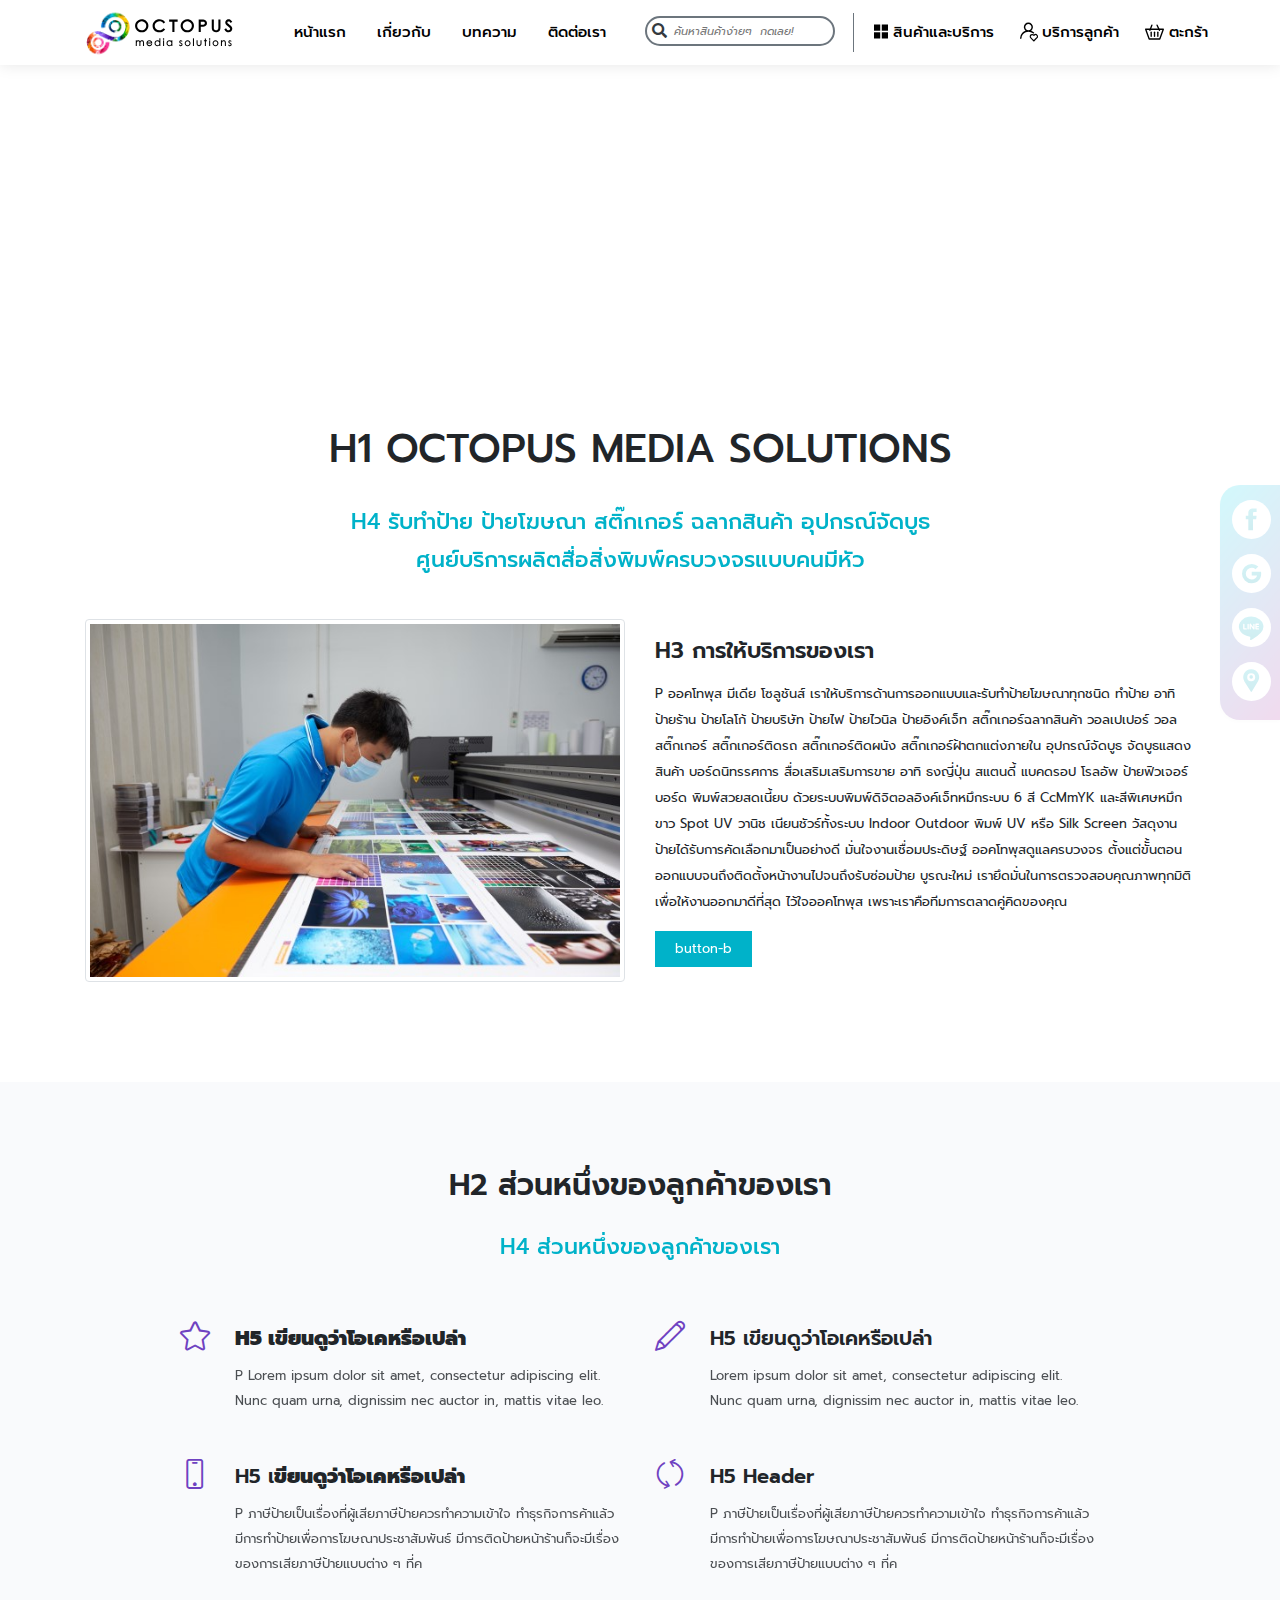
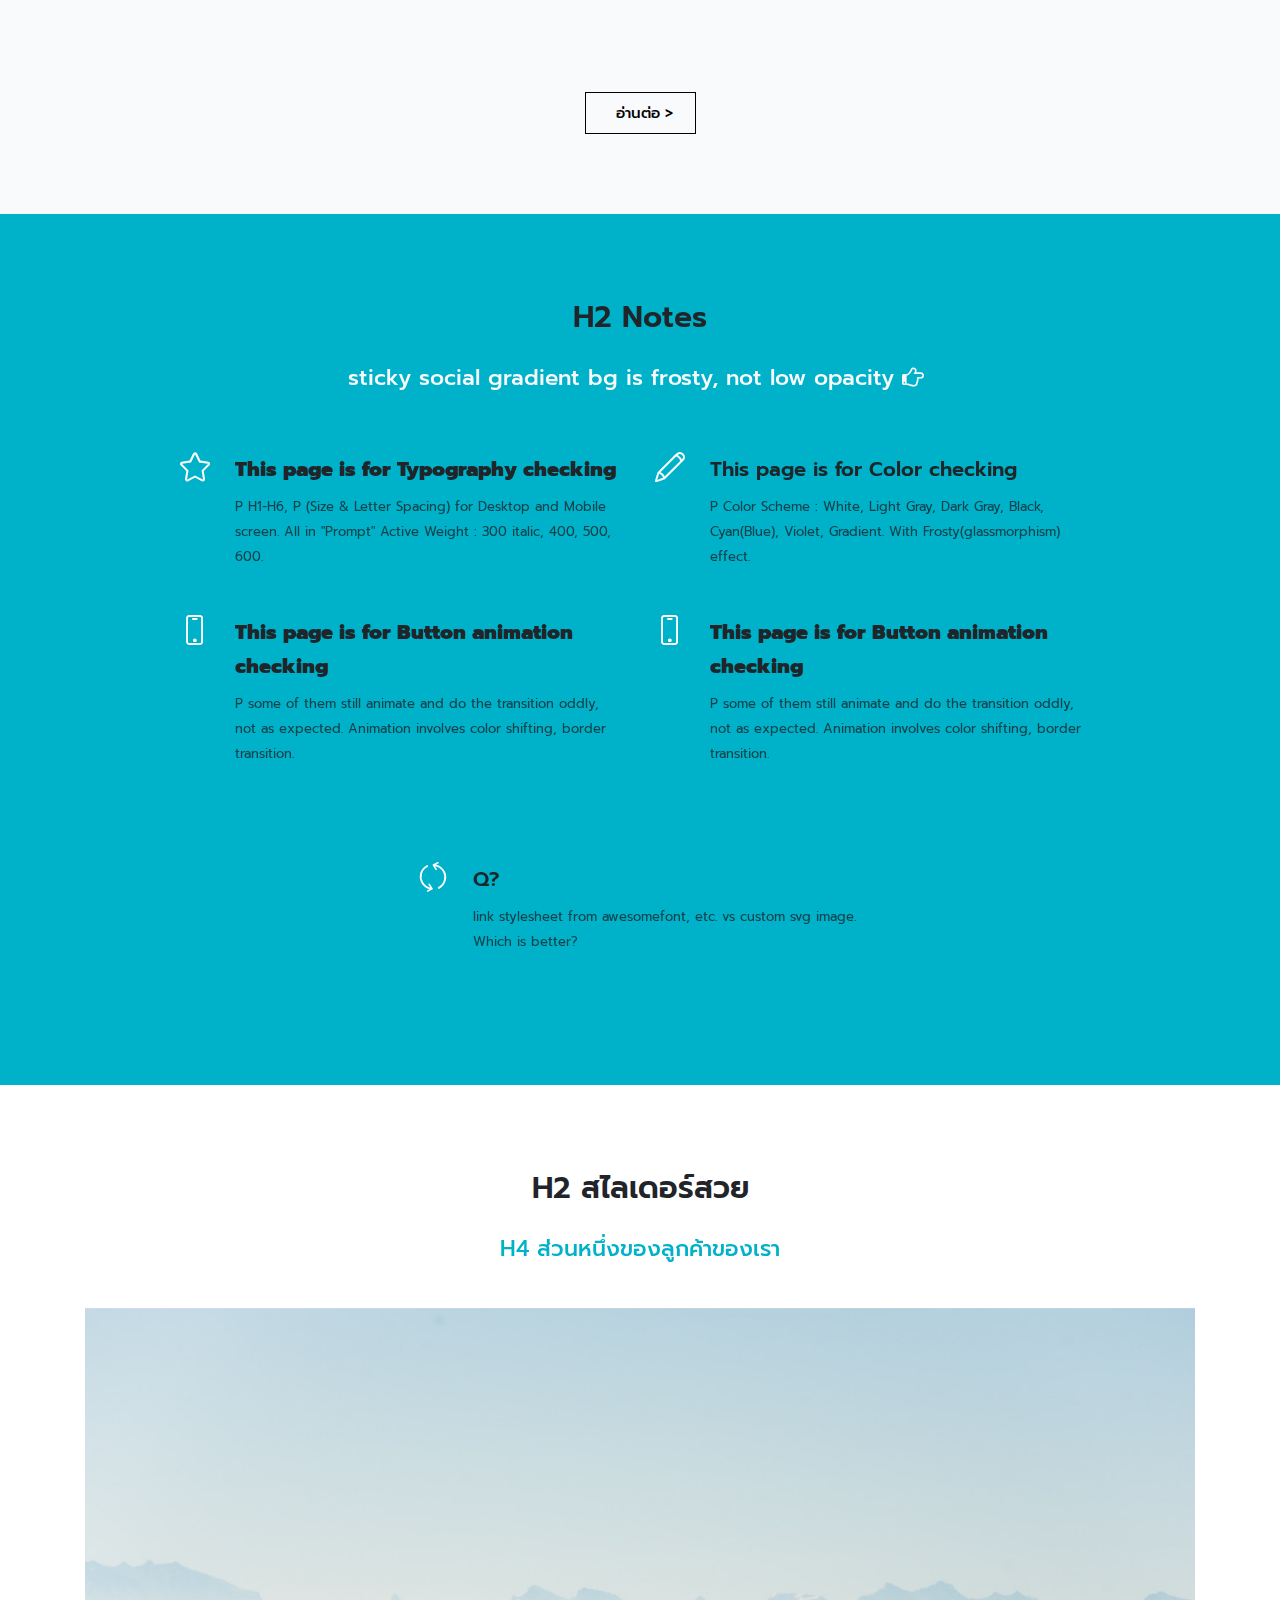
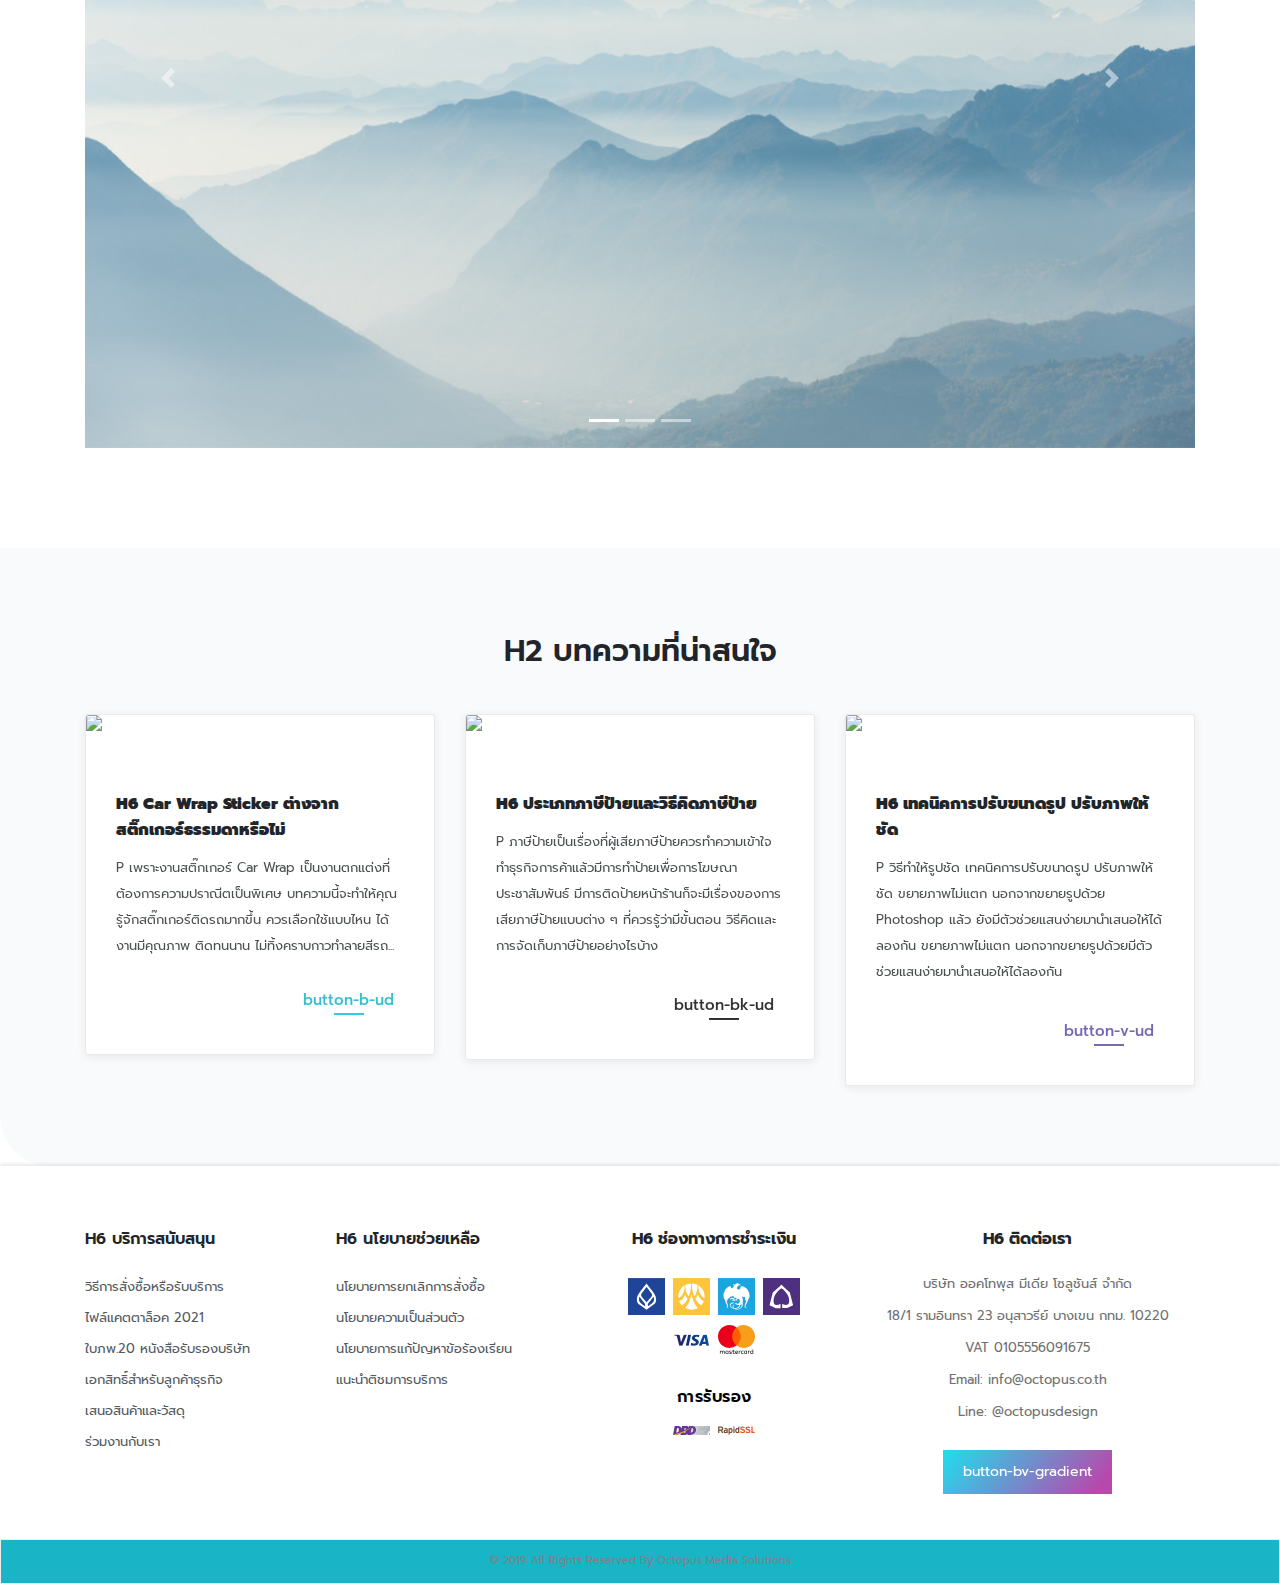
==== index.html @ 7f791f84 "Initial commit" ====
<!DOCTYPE html>
<html style="font-family: Prompt, sans-serif;">

<head>
    <meta charset="utf-8">
    <meta name="viewport" content="width=device-width, initial-scale=1.0, shrink-to-fit=no">
    <title>Home - Brand</title>
    <meta name="" content="">
    <link rel="stylesheet" href="assets/bootstrap/css/bootstrap.min.css">
    <link rel="stylesheet" href="https://fonts.googleapis.com/css?family=Montserrat:400,400i,700,700i,600,600i">
    <link rel="stylesheet" href="https://fonts.googleapis.com/css?family=Prompt:300,400,500,600">
    <link rel="stylesheet" href="assets/fonts/fontawesome-all.min.css">
    <link rel="stylesheet" href="assets/fonts/font-awesome.min.css">
    <link rel="stylesheet" href="assets/fonts/simple-line-icons.min.css">
    <link rel="stylesheet" href="assets/fonts/fontawesome5-overrides.min.css">
    <link rel="stylesheet" href="assets/css/styles.min.css">
<link rel="preload" as="image" href="https://cdn.shopify.com/s/files/1/0098/2653/3433/files/Banner.jpg" >
</head>

<body style="font-family: Prompt, sans-serif;">
    <div class="shadow-sm sticky"><img class="sticky_icon_bottom" src="assets/img/Sticky_icon_FB.svg"><img class="sticky_icon_bottom" src="assets/img/Sticky_icon_G.svg"><img class="sticky_icon_bottom" src="assets/img/Sticky_icon_Line.svg"><img class="sticky_icon_bottom" src="assets/img/Sticky_icon_Maps.svg"></div>
    <nav class="navbar navbar-light navbar-expand-lg fixed-top bg-white clean-navbar">
        <div class="container"><a class="navbar-brand logo" href="#"><img class="nav logo mobile" src="assets/img/Octopus%20LOGO.svg" style="margin-right: 35px;"></a>
            <div class="nav-icon-mobile" style="margin-left: 25px;"><img src="assets/img/Search_icon.svg" style="width: 18px;padding-right: 0px;margin-right: 10px;"><img src="assets/img/NAV_icon_product.svg" style="width: 18px;margin-right: 10px;"><img src="assets/img/PRODUCTTAB_icon_onlineshop.svg" style="width: 25px;margin-right: 0px;padding-bottom: 1px;"><button data-toggle="collapse" class="navbar-toggler" data-target="#navcol-1" style="background: #ffffff;height: 38px;width: 25px;border-width: 0px;padding: 0px;padding-top: 0px;"><span class="sr-only">Toggle navigation</span><span class="navbar-toggler-icon" style="color: black;width: 25px;margin-left: 5px;margin-bottom: -2px;padding-bottom: 0px;"></span></button></div>
            <div class="collapse navbar-collapse" id="navcol-1" style="font-family: prompt;color: rgb(0,0,0);background: #ffffff;border-style: none;padding: 0px;margin-left: 0px;">
                <ul class="nav navbar-nav ml-auto" style="width: 1000px;">
                    <li class="nav-item" style="padding-right: 15px;"><a class="nav-link active" href="index.html" style="font-size: 15px;color: rgb(0,0,0);font-weight: 500;">หน้าแรก</a></li>
                    <li class="nav-item" style="padding-right: 15px;"><a class="nav-link active" href="index.html" style="font-size: 15px;color: rgb(0,0,0);font-weight: 500;">เกี่ยวกับ</a></li>
                    <li class="nav-item" style="padding-right: 15px;"><a class="nav-link active" href="index.html" style="font-size: 15px;color: rgb(0,0,0);font-weight: 500;">บทความ</a></li>
                    <li class="nav-item" style="padding-right: 15px;"><a class="nav-link active" href="index.html" style="font-size: 15px;color: rgb(0,0,0);font-weight: 500;">ติดต่อเรา</a></li>
                    <li class="nav-item" style="padding-right: 8px;padding-bottom: 0px;height: 0px;"><a class="nav-link d-inline active" href="index.html" style="font-size: 15px;color: rgb(0,0,0);font-weight: 500;margin-bottom: 0px;line-height: 19px;">
                            <div class="float-left float-md-right mt-5 mt-md-0 search-area" style="border-color: var(--dark);"><i class="fas fa-search float-left search-icon" style="margin-left: 7px;color: var(--dark);"></i><input class="float-sm-right custom-search-input" type="search" placeholder="ค้นหาสินค้าง่ายๆ  กดเลย!"></div>
                        </a></li>
                    <li class="nav-item" style="padding-right: 10px;"><a class="nav-link active" href="index.html" style="font-size: 15px;color: rgb(0,0,0);font-weight: 500;margin-left: 0px;padding-left: 20px;border-color: var(--gray);border-left-width: 1px;border-left-style: solid;"><img style="width: 19px;height: 19px;padding-right: 5px;padding-bottom: 2px;" src="assets/img/NAV_icon_product.svg">สินค้าและบริการ</a></li>
                    <li class="nav-item" style="padding-right: 10px;"><a class="nav-link active" href="index.html" style="font-size: 15px;color: rgb(0,0,0);font-weight: 500;"><img style="width: 22px;height: 22px;padding-right: 4px;padding-bottom: 2px;max-height: -2px;" src="assets/img/NAV_icon_service.svg">บริการลูกค้า</a></li>
                    <li class="nav-item" style="padding-right: 0px;"><a class="nav-link active" href="index.html" style="font-size: 15px;color: rgb(0,0,0);font-weight: 500;"><img style="width: 24px;height: 18px;padding-right: 5px;padding-bottom: 2px;" src="assets/img/NAV_icon_cart.svg">ตะกร้า</a></li>
                </ul>
            </div>
        </div>
    </nav>
    <main class="page landing-page" style="padding-top: 65px;">
        <section class="clean-block clean-hero" style="background-image: url(&quot;https://cdn.shopify.com/s/files/1/0098/2653/3433/files/Banner.jpg&quot;);color: rgba(9,162,255,0);border-style: none;border-left-style: none;width: 100vw;background-size: cover;max-height: 600px;min-height: 300px;text-align: center;justify-content: center;"></section>
        <section></section>
        <section class="clean-block clean-info dark" style="background: var(--white);padding-bottom: 60;">
            <div class="container">
                <div class="block-heading" style="margin-bottom: 0px;padding-top: 30px;">
                    <h1 style="margin: 30px;margin-top: 30px;margin-right: 0;margin-left: 0;">H1 OCTOPUS MEDIA SOLUTIONS<br></h1>
                    <h4>H4 รับทำป้าย ป้ายโฆษณา สติ๊กเกอร์ ฉลากสินค้า อุปกรณ์จัดบูธ<br>ศูนย์บริการผลิตสื่อสิ่งพิมพ์ครบวงจรแบบคนมีหัว</h4>
                </div>
                <div class="row align-items-center" style="margin-top: 40px;">
                    <div class="col-md-6"><img class="img-thumbnail" src="assets/img/scenery/YYP_5971_600.jpg"></div>
                    <div class="col-md-6">
                        <h3>H3 การให้บริการของเรา<br></h3>
                        <div class="getting-started-info">
                            <p style="font-size: 13px;line-height: 26px;">P ออคโทพุส มีเดีย โซลูชันส์ เราให้บริการด้านการออกแบบและรับทำป้ายโฆษณาทุกชนิด ทำป้าย อาทิป้ายร้าน ป้ายโลโก้ ป้ายบริษัท ป้ายไฟ ป้ายไวนิล ป้ายอิงค์เจ็ท สติ๊กเกอร์ฉลากสินค้า วอลเปเปอร์ วอลสติ๊กเกอร์ สติ๊กเกอร์ติดรถ สติ๊กเกอร์ติดผนัง สติ๊กเกอร์ฝ้าตกแต่งภายใน อุปกรณ์จัดบูธ จัดบูธแสดงสินค้า บอร์ดนิทรรศการ สื่อเสริมเสริมการขาย อาทิ ธงญี่ปุ่น สแตนดี้ แบคดรอป โรลอัพ ป้ายฟิวเจอร์บอร์ด พิมพ์สวยสดเนี้ยบ ด้วยระบบพิมพ์ดิจิตอลอิงค์เจ็ทหมึกระบบ 6 สี CcMmYK และสีพิเศษหมึกขาว Spot UV วานิช เนียนชัวร์ทั้งระบบ Indoor Outdoor พิมพ์ UV หรือ Silk Screen วัสดุงานป้ายได้รับการคัดเลือกมาเป็นอย่างดี มั่นใจงานเชื่อมประดิษฐ์ ออคโทพุสดูแลครบวงจร ตั้งแต่ขัั้นตอนออกแบบจนถึงติดตั้งหน้างานไปจนถึงรับซ่อมป้าย บูรณะใหม่ เรายึดมั่นในการตรวจสอบคุณภาพทุกมิติ เพื่อให้งานออกมาดีที่สุด ไว้ใจออคโทพุส เพราะเราคือทีมการตลาดคู่คิดของคุณ</p>
                        </div><button class="btn btn-outline-primary btn-lg button-b" type="button" style="color: rgb(255,255,255);line-height: 20px;filter: saturate(130%);border: none;padding-right: 20px;padding-left: 20px;">button-b</button>
                    </div>
                </div>
            </div>
        </section>
        <section class="clean-block features" style="background: #F9FAFC;padding-bottom: 40px;">
            <div class="container">
                <div class="block-heading" style="padding-top: 60px;">
                    <h2>H2 ส่วนหนึ่งของลูกค้าของเรา</h2>
                    <h4>H4 ส่วนหนึ่งของลูกค้าของเรา</h4>
                    <p></p>
                </div>
                <div class="row justify-content-center">
                    <div class="col-md-5 feature-box"><i class="icon-star icon" style="color: var(--purple);"></i>
                        <h5 style="line-height: 34px;"><strong>H5 เขียนดูว่าโอเคหรือเปล่า</strong><br></h5>
                        <p style="font-size: 13px;line-height: 25px;">P Lorem ipsum dolor sit amet, consectetur adipiscing elit. Nunc quam urna, dignissim nec auctor in, mattis vitae leo.</p>
                    </div>
                    <div class="col-md-5 feature-box"><i class="icon-pencil icon" style="color: var(--purple);"></i>
                        <h5>H5 เขียนดูว่าโอเคหรือเปล่า</h5>
                        <p style="font-size: 13px;line-height: 25px;">Lorem ipsum dolor sit amet, consectetur adipiscing elit. Nunc quam urna, dignissim nec auctor in, mattis vitae leo.</p>
                    </div>
                    <div class="col-md-5 feature-box"><i class="icon-screen-smartphone icon" style="color: var(--purple);"></i>
                        <h5>H5 เ<strong>ขียนดูว่าโอเคหรือเปล่า</strong><br></h5>
                        <p style="font-size: 13px;line-height: 25px;">P ภาษีป้ายเป็นเรื่องที่ผู้เสียภาษีป้ายควรทำความเข้าใจ ทำธุรกิจการค้าแล้วมีการทำป้ายเพื่อการโฆษณาประชาสัมพันธ์ มีการติดป้ายหน้าร้านก็จะมีเรื่องของการเสียภาษีป้ายแบบต่าง ๆ ที่ค<br><br></p>
                    </div>
                    <div class="col-md-5 feature-box"><i class="icon-refresh icon" style="color: var(--purple);"></i>
                        <h5>H5 Header</h5>
                        <p style="font-size: 13px;line-height: 25px;">P ภาษีป้ายเป็นเรื่องที่ผู้เสียภาษีป้ายควรทำความเข้าใจ ทำธุรกิจการค้าแล้วมีการทำป้ายเพื่อการโฆษณาประชาสัมพันธ์ มีการติดป้ายหน้าร้านก็จะมีเรื่องของการเสียภาษีป้ายแบบต่าง ๆ ที่ค<br><br></p>
                    </div>
                </div>
            </div>
            <div class="block-heading" style="padding-top: 60px;"><button class="btn btn-primary button-bk-frame" type="button" style="background: rgba(0,0,0,0);border: 1px solid #000000;color: #000000;font-size: 15px;line-height: 28px;font-weight: 500;padding-left: 30px;border-top-left-radius: 0;border-top-right-radius: 0;border-bottom-right-radius: 0;border-bottom-left-radius: 0;">อ่านต่อ &gt;&nbsp;&nbsp;</button>
                <p></p>
            </div>
        </section>
        <section class="clean-block features" style="background: #17A9BB;filter: saturate(130%);">
            <div class="container">
                <div class="block-heading" style="padding-top: 60px;">
                    <h2>H2 Notes</h2>
                    <h4 style="color: var(--light);">sticky social gradient bg is frosty, not low opacity&nbsp;<i class="fa fa-hand-o-right"></i>&nbsp;</h4>
                    <p></p>
                </div>
                <div class="row justify-content-center">
                    <div class="col-md-5 feature-box"><i class="icon-star icon" style="color: var(--white);"></i>
                        <h5 style="line-height: 34px;"><strong>This page is for Typography checking</strong><br></h5>
                        <p style="font-size: 13px;line-height: 25px;">P H1-H6, P (Size &amp; Letter Spacing) for Desktop and Mobile screen. All in "Prompt" Active Weight : 300 italic, 400, 500, 600.</p>
                    </div>
                    <div class="col-md-5 feature-box"><i class="icon-pencil icon" style="color: var(--white);"></i>
                        <h5>This page is for Color checking</h5>
                        <p style="font-size: 13px;line-height: 25px;">P Color Scheme : White, Light Gray, Dark Gray, Black, Cyan(Blue), Violet, Gradient. With Frosty(glassmorphism) effect.</p>
                    </div>
                    <div class="col-md-5 feature-box"><i class="icon-screen-smartphone icon" style="color: var(--white);"></i>
                        <h5><strong>This page is for Button animation checking</strong><br></h5>
                        <p style="font-size: 13px;line-height: 25px;">P some of them still animate and do the transition oddly, not as expected. Animation involves color shifting, border transition.<br><br><br></p>
                    </div>
                    <div class="col-md-5 feature-box"><i class="icon-screen-smartphone icon" style="color: var(--white);"></i>
                        <h5><strong>This page is for Button animation checking</strong><br></h5>
                        <p style="font-size: 13px;line-height: 25px;">P some of them still animate and do the transition oddly, not as expected. Animation involves color shifting, border transition.<br><br><br></p>
                    </div>
                    <div class="col-md-5 feature-box"><i class="icon-refresh icon" style="color: var(--white);"></i>
                        <h5>Q?</h5>
                        <p style="font-size: 13px;line-height: 25px;">link stylesheet from awesomefont, etc. vs custom svg image. Which is better?<br></p>
                    </div>
                </div>
            </div>
        </section>
        <section class="clean-block slider dark" style="background: var(--white);">
            <div class="container">
                <div class="block-heading" style="padding-top: 60px;">
                    <h2>H2 สไลเดอร์สวย</h2>
                    <h4>H4 ส่วนหนึ่งของลูกค้าของเรา</h4>
                </div>
                <div class="carousel slide" data-ride="carousel" id="carousel-1">
                    <div class="carousel-inner">
                        <div class="carousel-item active"><img class="w-100 d-block" src="assets/img/scenery/image1.jpg" alt="Slide Image"></div>
                        <div class="carousel-item"><img class="w-100 d-block" src="assets/img/scenery/image4.jpg" alt="Slide Image"></div>
                        <div class="carousel-item"><img class="w-100 d-block" src="assets/img/scenery/image6.jpg" alt="Slide Image"></div>
                    </div>
                    <div><a class="carousel-control-prev" href="#carousel-1" role="button" data-slide="prev"><span class="carousel-control-prev-icon"></span><span class="sr-only">Previous</span></a><a class="carousel-control-next" href="#carousel-1" role="button" data-slide="next"><span class="carousel-control-next-icon"></span><span class="sr-only">Next</span></a></div>
                    <ol class="carousel-indicators">
                        <li data-target="#carousel-1" data-slide-to="0" class="active"></li>
                        <li data-target="#carousel-1" data-slide-to="1"></li>
                        <li data-target="#carousel-1" data-slide-to="2"></li>
                    </ol>
                </div>
            </div>
        </section>
        <section class="clean-block about-us" style="font-family: Prompt, sans-serif;background: #F9FAFC;padding-bottom: 80px;border-bottom-left-radius: 50px;">
            <div class="container" style="font-family: Prompt, sans-serif;">
                <div class="block-heading" style="padding-top: 60px;">
                    <h2 class="section-h2">H2 บทความที่น่าสนใจ</h2>
                </div>
                <div class="row justify-content-center">
                    <div class="col-sm-6 col-lg-4">
                        <div class="card clean-card text-center"><img class="card-img-top w-100 d-block" src="https://cdn.shopify.com/s/files/1/0098/2653/3433/articles/image-enlarger-the-best-app-232440_600x402.jpg">
                            <div class="card-body info" style="min-height: 275px;">
                                <h6 class="card-title" style="text-align: left;line-height: 26px;"><strong>H6 Car Wrap Sticker ต่างจากสติ๊กเกอร์ธรรมดาหรือไม่</strong></h6>
                                <p class="card-text" style="margin-bottom: 30px;text-align: left;font-size: 13px;line-height: 26px;">P เพราะงานสติ๊กเกอร์ Car Wrap เป็นงานตกแต่งที่ต้องการความปราณีตเป็นพิเศษ บทความนี้จะทำให้คุณรู้จักสติ๊กเกอร์ติดรถมากขึ้น ควรเลือกใช้แบบไหน ได้งานมีคุณภาพ ติดทนนาน ไม่ทิ้งคราบกาวทำลายสีรถ...</p>
                                <p style="text-align: right;"><a class="button-b-ud" href="#">button-b-ud</a></p>
                                <div class="icons" style="text-align: right;"></div>
                                <p style="text-align: right;margin-bottom: 0px;margin-top: 0px;"></p>
                            </div>
                        </div>
                    </div>
                    <div class="col-sm-6 col-lg-4">
                        <div class="card clean-card text-center"><img class="card-img-top w-100 d-block" src="https://cdn.shopify.com/s/files/1/0098/2653/3433/articles/Signboard-Tax-900499_600x402.jpg">
                            <div class="card-body info" style="min-height: 275px;">
                                <h6 class="card-title" style="text-align: left;line-height: 26px;"><strong>H6 ประเภทภาษีป้ายและวิธีคิดภาษีป้าย</strong><br></h6>
                                <p class="card-text" style="margin-bottom: 35px;text-align: left;font-size: 13px;line-height: 26px;">P ภาษีป้ายเป็นเรื่องที่ผู้เสียภาษีป้ายควรทำความเข้าใจ ทำธุรกิจการค้าแล้วมีการทำป้ายเพื่อการโฆษณาประชาสัมพันธ์ มีการติดป้ายหน้าร้านก็จะมีเรื่องของการเสียภาษีป้ายแบบต่าง ๆ ที่ควรรู้ว่ามีขั้นตอน วิธีคิดและการจัดเก็บภาษีป้ายอย่างไรบ้าง<br></p>
                                <p style="text-align: right;"><a class="button-bk-ud" href="#">button-bk-ud</a></p>
                            </div>
                        </div>
                    </div>
                    <div class="col-sm-6 col-lg-4">
                        <div class="card clean-card text-center"><img class="card-img-top w-100 d-block" src="https://cdn.shopify.com/s/files/1/0098/2653/3433/articles/Car-Wrap-Safety-Graphic-Film-681338_600x402.jpg">
                            <div class="card-body info" style="min-height: 275px;">
                                <h6 class="card-title" style="text-align: left;line-height: 26px;"><strong>H6 เทคนิคการปรับขนาดรูป ปรับภาพให้ชัด</strong><br></h6>
                                <p class="card-text" style="margin-bottom: 35px;text-align: left;font-size: 13px;line-height: 26px;">P วิธีทำให้รูปชัด เทคนิคการปรับขนาดรูป ปรับภาพให้ชัด&nbsp;ขยายภาพไม่แตก นอกจากขยายรูปด้วย Photoshop แล้ว ยังมีตัวช่วยแสนง่ายมานำเสนอให้ได้ลองกัน&nbsp;ขยายภาพไม่แตก นอกจากขยายรูปด้วยมีตัวช่วยแสนง่ายมานำเสนอให้ได้ลองกัน<br></p>
                                <p style="text-align: right;"><a class="button-v-ud" href="#">button-v-ud</a></p>
                            </div>
                        </div>
                    </div>
                </div>
            </div>
        </section>
    </main>
    <footer class="page-footer white">
        <div class="container" style="text-align: center;">
            <div class="row footer-row" style="text-align: center;">
                <div class="col-sm-3 footer-col-link">
                    <h6 class="page-footer-header-expand">H6 บริการสนับสนุน<i class="fa fa-plus" style="text-align: center;height: 18px;padding-bottom: 0px;padding-top: 7px;padding-right: 15px;margin-bottom: 4px;margin-right: -1px;"></i></h6>
                    <p class="footer-link"><a href="#" style="font-size: 13px;">วิธีการสั่งซื้อหรือรับบริการ</a></p>
                    <p class="footer-link"><a href="#" style="font-size: 13px;">ไฟล์แคตตาล็อค 2021</a></p>
                    <p class="footer-link"><a href="#" style="font-size: 13px;">ใบภพ.20 หนังสือรับรองบริษัท</a></p>
                    <p class="footer-link"><a href="#" style="font-size: 13px;">เอกสิทธิ์สำหรับลูกค้าธุรกิจ</a></p>
                    <p class="footer-link"><a href="#" style="font-size: 13px;">เสนอสินค้าและวัสดุ<br></a></p>
                    <p class="footer-link"><a href="#" style="font-size: 13px;">ร่วมงานกับเรา</a></p>
                    <ul></ul>
                </div>
                <div class="col-sm-3 footer-col-link">
                    <h6 class="page-footer-header-expand">H6 นโยบายช่วยเหลือ<i class="fa fa-plus" style="text-align: center;height: 18px;padding-bottom: 0px;padding-top: 7px;padding-right: 15px;margin-bottom: 4px;"></i></h6>
                    <p class="footer-link"><a href="#" style="font-size: 13px;">นโยบายการยกเลิกการสั่งซื้อ</a></p>
                    <p class="footer-link"><a href="#" style="font-size: 13px;">นโยบายความเป็นส่วนตัว<br></a></p>
                    <p class="footer-link"><a href="#" style="font-size: 13px;">นโยบายการแก้ปัญหาข้อร้องเรียน</a></p>
                    <p class="footer-link"><a href="#" style="font-size: 13px;">แนะนำติชมการบริการ</a></p>
                </div>
                <div class="col-sm-3">
                    <h6 class="page-footer-header" style="font-size: 16px;font-weight: 500;line-height: 26px;"><strong>H6 ช่องทางการชำระเงิน</strong></h6>
                    <ul></ul>
                    <div class="row">
                        <div class="col" id="col-footer" style="margin-top: 10px;"><img class="bank-footer" src="assets/img/BANK_icon_bbl.svg"><img class="bank-footer" src="assets/img/BANK_icon_bay.svg"><img class="bank-footer" src="assets/img/BANK_icon_ktb.svg"><img class="bank-footer" src="assets/img/BANK_icon_scb.svg"></div>
                    </div>
                    <div class="row">
                        <div class="col" style="margin-top: 10px;"><img class="bank-footer" src="assets/img/BANK_icon_visa.svg"><img class="bank-footer" src="assets/img/BANK_icon_mastercard.svg"></div>
                    </div>
                    <h6 style="color: #000000;font-size: 16px;font-weight: 600;letter-spacing: 0.5px;">การรับรอง</h6>
                    <div class="row">
                        <div class="col"><img class="bank-footer" src="assets/img/CERT_icon_DBD.svg"><img class="bank-footer" src="assets/img/CERT_icon_rapidssl.svg"></div>
                    </div>
                </div>
                <div class="col-sm-3 footer-col-contact">
                    <h6 class="page-footer-header" style="font-size: 16px;font-weight: 500;text-align: center;margin-bottom: 24px;line-height: 26px;"><strong>H6 ติดต่อเรา</strong></h6>
                    <p class="p-footer" style="margin-top: 0px;line-height: 16px;">บริษัท ออคโทพุส มีเดีย โซลูชันส์ จำกัด<br><br>18/1 รามอินทรา 23 อนุสาวรีย์ บางเขน กทม. 10220<br><br>VAT 0105556091675<br><br>Email: info@octopus.co.th<br><br>Line: @octopusdesign</p><button class="btn btn-primary btn-bv-gradient" type="button">button-bv-gradient</button>
                </div>
            </div>
        </div>
        <div class="footer-copyright" style="margin-top: 45px;">
            <p class="footer-copyright-p">© 2019 All Rights Reserved By Octopus Media Solutions</p>
        </div>
    </footer>
    <script src="assets/js/jquery.min.js"></script>
    <script src="assets/bootstrap/js/bootstrap.min.js"></script>
</body>

</html>
---- assets/fonts/fontawesome5-overrides.min.css ----
.fab.fa-bitcoin:before{content:"\f379"}.far.fa-calendar:before,.fas.fa-calendar:before{content:"\f133"}.far.fa-clipboard:before,.fas.fa-clipboard:before{content:"\f328"}.fab.fa-facebook-f:before{content:"\f39e"}.fab.fa-google-plus:before{content:"\f2b3"}.fas.fa-hotel:before{content:"\f594"}.fab.fa-linkedin:before{content:"\f08c"}.fas.fa-reply:before{content:"\f3e5"}.fas.fa-thermometer:before{content:"\f491"}.fab.fa-vimeo:before{content:"\f40a"}.far.fa-window-close:before,.fas.fa-window-close:before{content:"\f410"}.fab.fa-youtube-square:before{content:"\f431"}
---- assets/css/styles.min.css ----
.page-footer.dark h5{color:#000;font-size:16px;font-weight:600;letter-spacing:.5px;margin-bottom:24px}.btn-bv-gradient:hover{background-size:130% 140%;background-image:linear-gradient(145deg,#22dbee 0,#b749ac 80%)}.btn-bv-gradient{font-size:14px;line-height:20px;background-image:linear-gradient(130deg,#22dbee 2%,#b749ac 90%);background-size:100% 100%;border-style:none;filter:saturate(100%);border-radius:0;transition:background-size .4s ease-in-out;cursor:pointer;padding:12px 20px}.p-footer{line-height:16px;font-size:13px;margin-top:24px;margin-bottom:30px;color:#707070}.col-footer{-ms-flex-preferred-size:0;flex-basis:0;-ms-flex-positive:1;flex-grow:1;max-width:100%}.bank-footer{width:45px;padding-right:4px;padding-left:4px}.page-footer.dark .footer-copyright{background:#19b4c5;color:#fff;text-align:center;border-style:none}@media (max-width:576px){.footer-copyright-p{color:#707070;font-size:11px}.page-footer .footer-copyright p{color:#707070;margin-top:0;padding-bottom:60px}}@media (min-width:700px){.footer-copyright-p{color:#fff;font-size:11px}}.page-footer.white{text-align:center;background:#fff;box-shadow:0 -2px 3px rgba(33,37,41,.1);height:0;font-family:Prompt,sans-serif}@media (max-width:576px){.page-footer .footer-copyright{background:#fff;border:none}.footer-link{margin-bottom:10px;margin-top:0;line-height:20px;display:none}}@media (min-width:900px){.page-footer .footer-copyright{background:#19b4c5}}.footer-link{margin-bottom:10px;margin-top:0;line-height:20px}@media (max-width:576px){.page-footer-header-expand{margin-bottom:10px;font-size:16px;display:flex;justify-content:space-between;margin-left:14vw;padding-left:0;width:80vw}.sticky{width:100vw;height:60px;bottom:0;position:fixed;right:0;background:linear-gradient(130deg,#22dbee 2%,#b749ac 100%);opacity:.6;z-index:4;justify-content:space-evenly;display:flex}}.page-footer-header-expand{margin-bottom:24px;font-size:16px;display:flex;justify-content:space-between}@media (min-width:992px){.sticky{width:60px;height:235px;bottom:20%;position:fixed;right:0;background:linear-gradient(130deg,#22dbee 2%,#b749ac 100%);opacity:.2;z-index:4;border-top-left-radius:20px;border-bottom-left-radius:20px;justify-content:center;align-items:stretch}}.social.icon{width:45px;height:45px;border-radius:25px;background-color:#fff}.section-h2{font-family:Prompt;font-weight:600}.button-line :before{font-family:Prompt;color:#000;font-size:14px;font-weight:500;margin:0 auto;content:'';border-bottom:2px solid #000;padding:0 10px;position:absolute;bottom:0;left:0;right:0;width:0;transition:.3s}.button-line:hover:before{padding:0;width:100%}.button-v-ud{background:0 0;border:none;margin:0 auto;display:inline;outline:0;position:relative;transition:.3s;padding:10px;font-weight:500;font-size:15px;color:#57439c;padding-bottom:4px;text-decoration:none}.button-b-ud{background:0 0;border:none;margin:0 auto;display:inline;outline:0;position:relative;transition:.3s;padding:10px;font-weight:500;font-size:15px;color:#17a9bb;padding-bottom:4px;text-decoration:none;filter:saturate(130%)}.button-bk-ud{background:0 0;border:none;margin:0 auto;display:inline;outline:0;position:relative;transition:.3s;padding:10px;font-weight:500;font-size:15px;color:#000;padding-bottom:4px;text-decoration:none}.button-b-ud:before{content:'';border-bottom:2px solid #17a9bb;padding:0 15px;position:absolute;bottom:0;left:0;right:0;margin:0 auto;width:0;transition:.3s;text-decoration:none;filter:saturate(130%)}.button-v-ud:before{content:'';border-bottom:2px solid #57439c;padding:0 15px;position:absolute;bottom:0;left:0;right:0;margin:0 auto;width:0;transition:.3s;text-decoration:none}.button-bk-ud:before{content:'';border-bottom:2px solid #000;padding:0 15px;position:absolute;bottom:0;left:0;right:0;margin:0 auto;width:0;transition:.3s;text-decoration:none}.button-b-ud:hover:before,.button-bk-ud:hover:before,.button-v-ud:hover:before{width:100%;padding:0;text-decoration:none}.button-b-ud:active{color:#17a9bb;transition:none;text-decoration:none;filter:saturate(130%)}.button-v-ud:active{color:#57439c;transition:none;text-decoration:none}.button-bk-ud:active{color:#000;transition:none;text-decoration:none}@media (max-width:768px){.row.footer-row{display:flex;flex-direction:column-reverse}}@media (min-width:980px){.fa.fa-plus{display:none}}.sticky_icon_bottom{padding:15px 15px 0 12px;width:66px}a:hover{color:initial;text-decoration:none}.footer-col-link{text-align:left;flex:0 0 22%;max-width:22%;-ms-flex:0 0 22%}.button-b{background-color:#17a9bb;font-size:13px;border-radius:0}h2{font-size:30px;font-weight:600;line-height:46px;margin-bottom:30px;margin-top:20px}@media (max-width:576px){.sticky_icon_bottom{padding:0 17px;margin-bottom:10px}[type=search]{outline-offset:-2px;-webkit-appearance:none}h2{font-size:24px;font-weight:600;line-height:38px;margin-bottom:10px;margin-top:10px}h1{font-size:26px;font-weight:600;letter-spacing:2px;line-height:40px;margin-bottom:10px;margin-top:10px}h3{line-height:30px;font-size:20px;font-weight:600}.h4,h4{line-height:32px;font-size:18px;font-weight:500;color:#17a9bb;filter:saturate(130%)}}@media (min-width:1200px){.page-footer-header-expand{margin-bottom:24px;font-size:16px;display:flex;justify-content:space-between}.col-sm-3.footer-col-contact{-ms-flex:0 0 30%;flex:0 0 30%;max-width:30%}h3{line-height:34px;font-size:22px;font-weight:600}.h4,h4{line-height:38px;font-size:22px;font-weight:500;color:#17a9bb;filter:saturate(130%)}.h6,h6{font-size:16px;font-weight:600;line-height:26px;margin-top:30px}}@media (max-width:576px){.h5,h5{font-size:16px;font-weight:600;line-height:30px}.h6,h6{font-size:16px;font-weight:600;line-height:26px;margin-top:30px}.page-footer-header-expand{font-size:16px;padding-left:18px;line-height:26px;background:#f9fafc;padding-top:12px;padding-bottom:12px;height:50px;margin:20px 0 -12px 28px}}@media (min-width:1200px){.h5,h5{font-size:20px;font-weight:600;line-height:34px}}.feature-box .icon{font-size:30px;position:absolute;left:15px;top:15px;width:30px;text-align:center;color:#3b99e0}@media (min-width:576px){.nav-icon-mobile{display:none}}.navbar.navbar-light.navbar-expand-lg.fixed-top.bg-white.clean-navbar{height:65px;padding-right:16px}@media (max-width:576px){.nav.logo.mobile{height:40px}.custom-search-input{display:none}}.custom-search-input{border:2px solid rgba(0,0,0,.9);background:0 0;outline:0;min-width:250px;text-indent:25px;border-radius:25px;font-size:11px;min-width:190px;height:30px;line-height:20px;margin-top:3px;border-color:var(--secondary);font-style:italic;margin-right:10px}.search-area{display:inline-block}.search-icon{font-size:15px;margin-right:-25px;margin-top:10px}
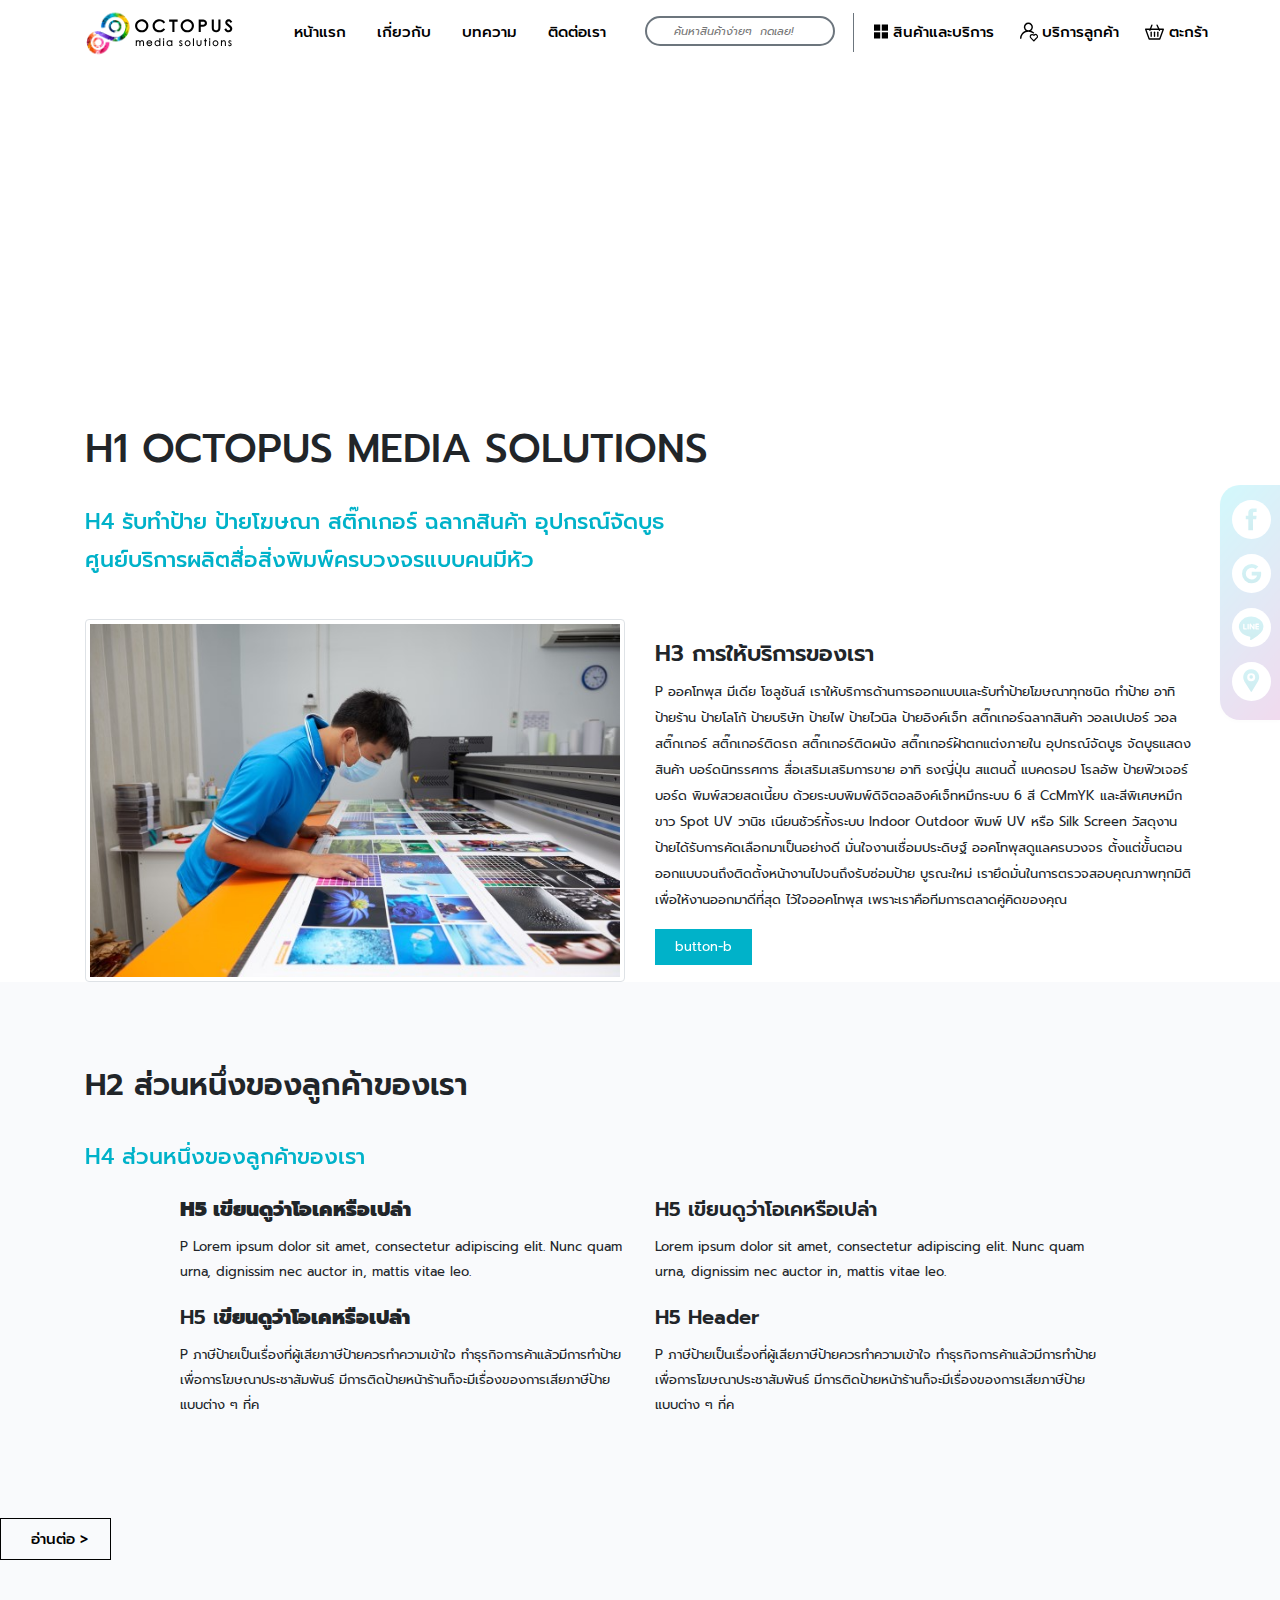
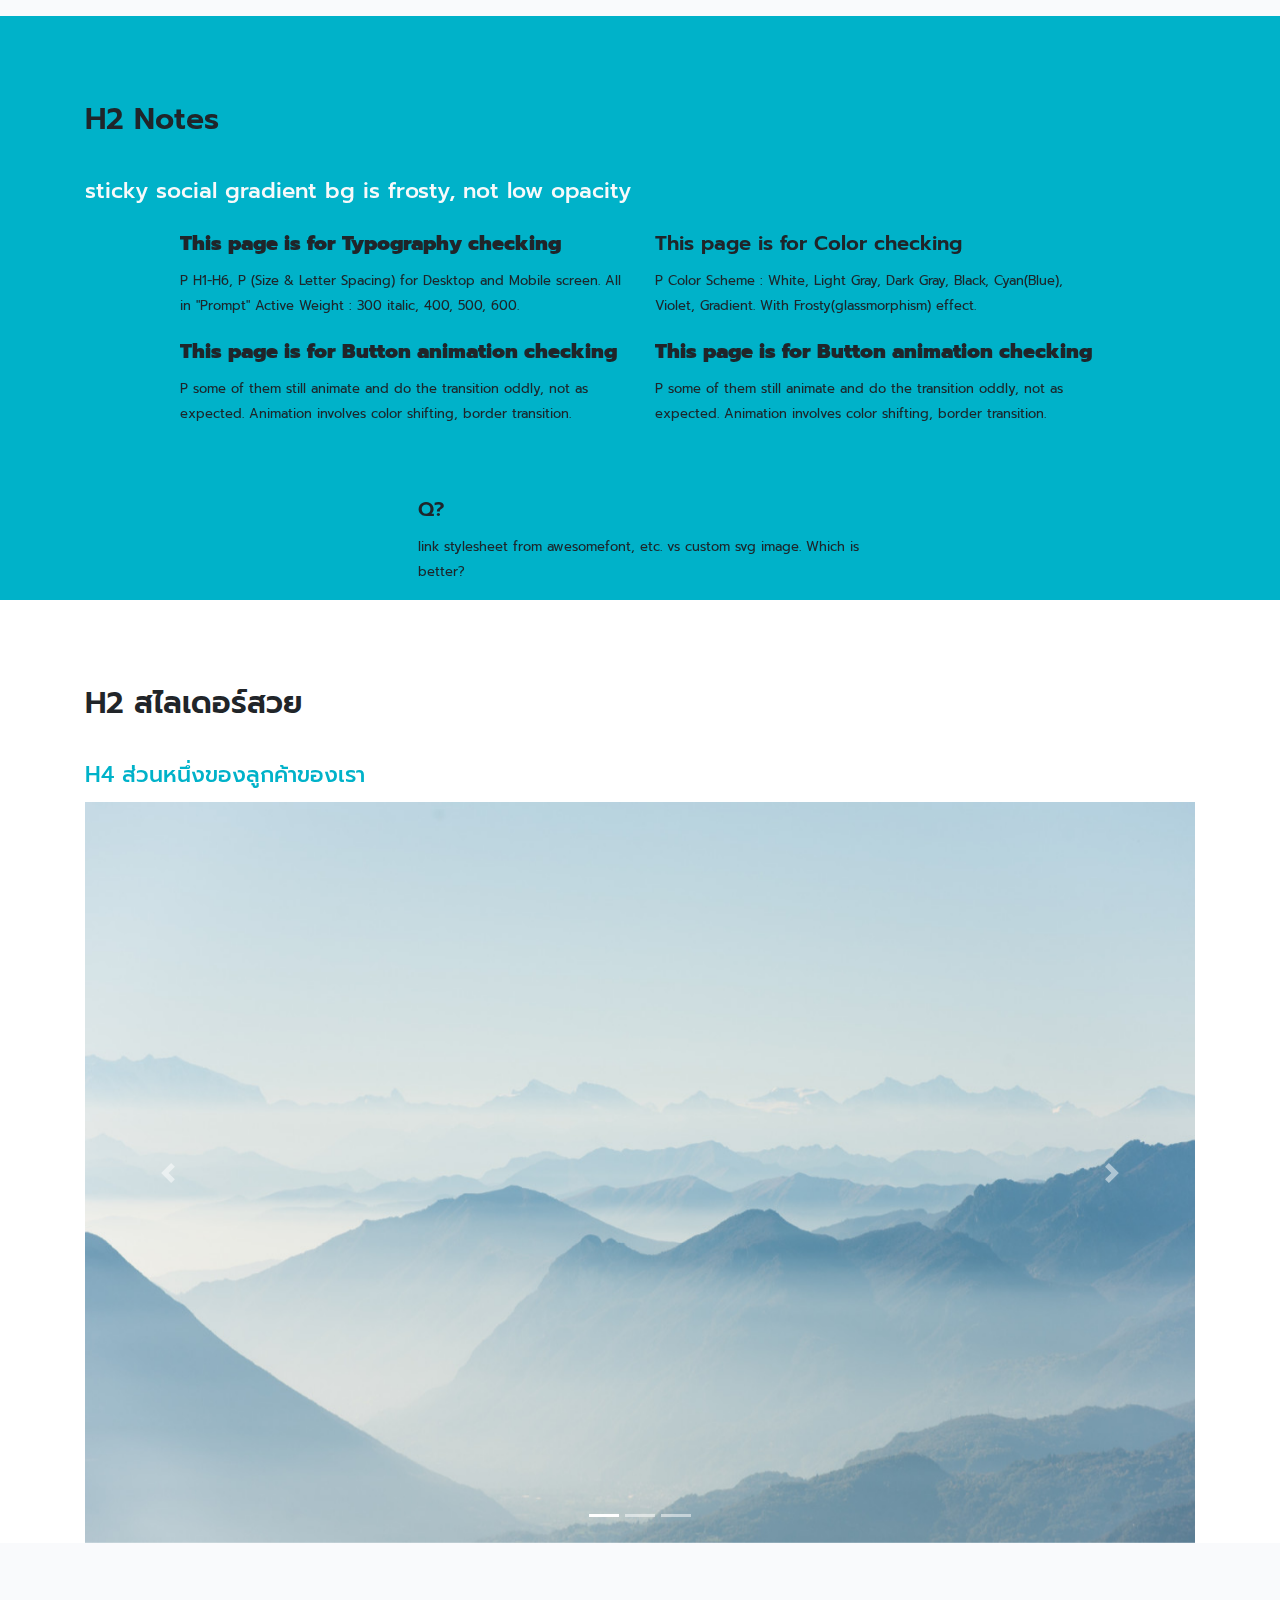
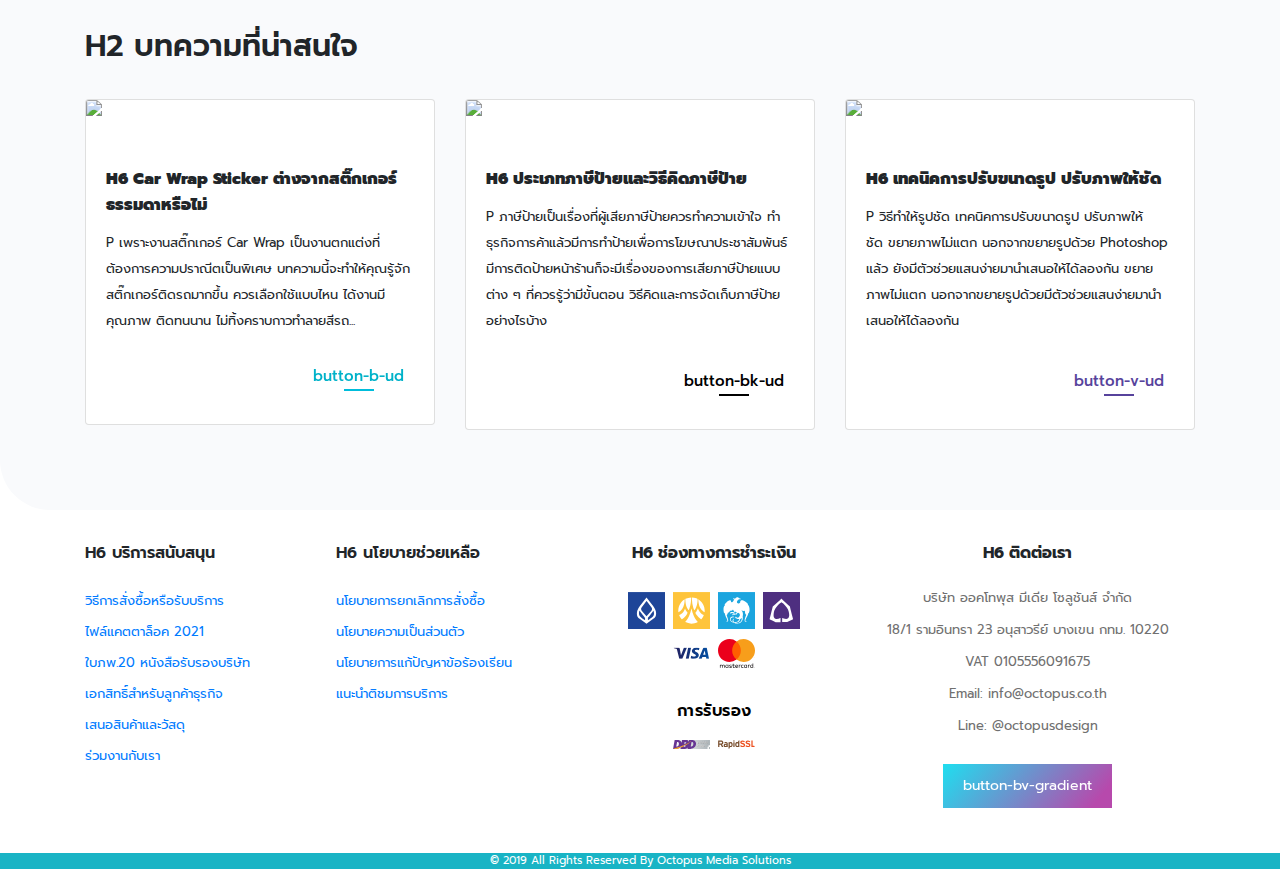
==== commit c52e2f91: "Update index.html" ====
--- a/index.html
+++ b/index.html
@@ -6,15 +6,13 @@
     <meta name="viewport" content="width=device-width, initial-scale=1.0, shrink-to-fit=no">
     <title>Home - Brand</title>
     <meta name="" content="">
-    <link rel="stylesheet" href="assets/bootstrap/css/bootstrap.min.css">
+    <link rel="preload" as="image" href="https://cdn.shopify.com/s/files/1/0098/2653/3433/files/Banner.jpg" >
+    <link rel="stylesheet" href="https://stackpath.bootstrapcdn.com/bootstrap/4.3.1/css/bootstrap.min.css">
     <link rel="stylesheet" href="https://fonts.googleapis.com/css?family=Montserrat:400,400i,700,700i,600,600i">
     <link rel="stylesheet" href="https://fonts.googleapis.com/css?family=Prompt:300,400,500,600">
-    <link rel="stylesheet" href="assets/fonts/fontawesome-all.min.css">
-    <link rel="stylesheet" href="assets/fonts/font-awesome.min.css">
-    <link rel="stylesheet" href="assets/fonts/simple-line-icons.min.css">
-    <link rel="stylesheet" href="assets/fonts/fontawesome5-overrides.min.css">
+    <link rel="stylesheet" href="https://cdnjs.cloudflare.com/ajax/libs/font-awesome/5.15.1/css/fontawesome.min.css">
+    <link rel="stylesheet" href="https://cdnjs.cloudflare.com/ajax/libs/simple-line-icons/2.5.5/css/simple-line-icons.min.css">
     <link rel="stylesheet" href="assets/css/styles.min.css">
-<link rel="preload" as="image" href="https://cdn.shopify.com/s/files/1/0098/2653/3433/files/Banner.jpg" >
 </head>
 
 <body style="font-family: Prompt, sans-serif;">
@@ -227,4 +225,4 @@
     <script src="assets/bootstrap/js/bootstrap.min.js"></script>
 </body>
 
-</html>+</html>
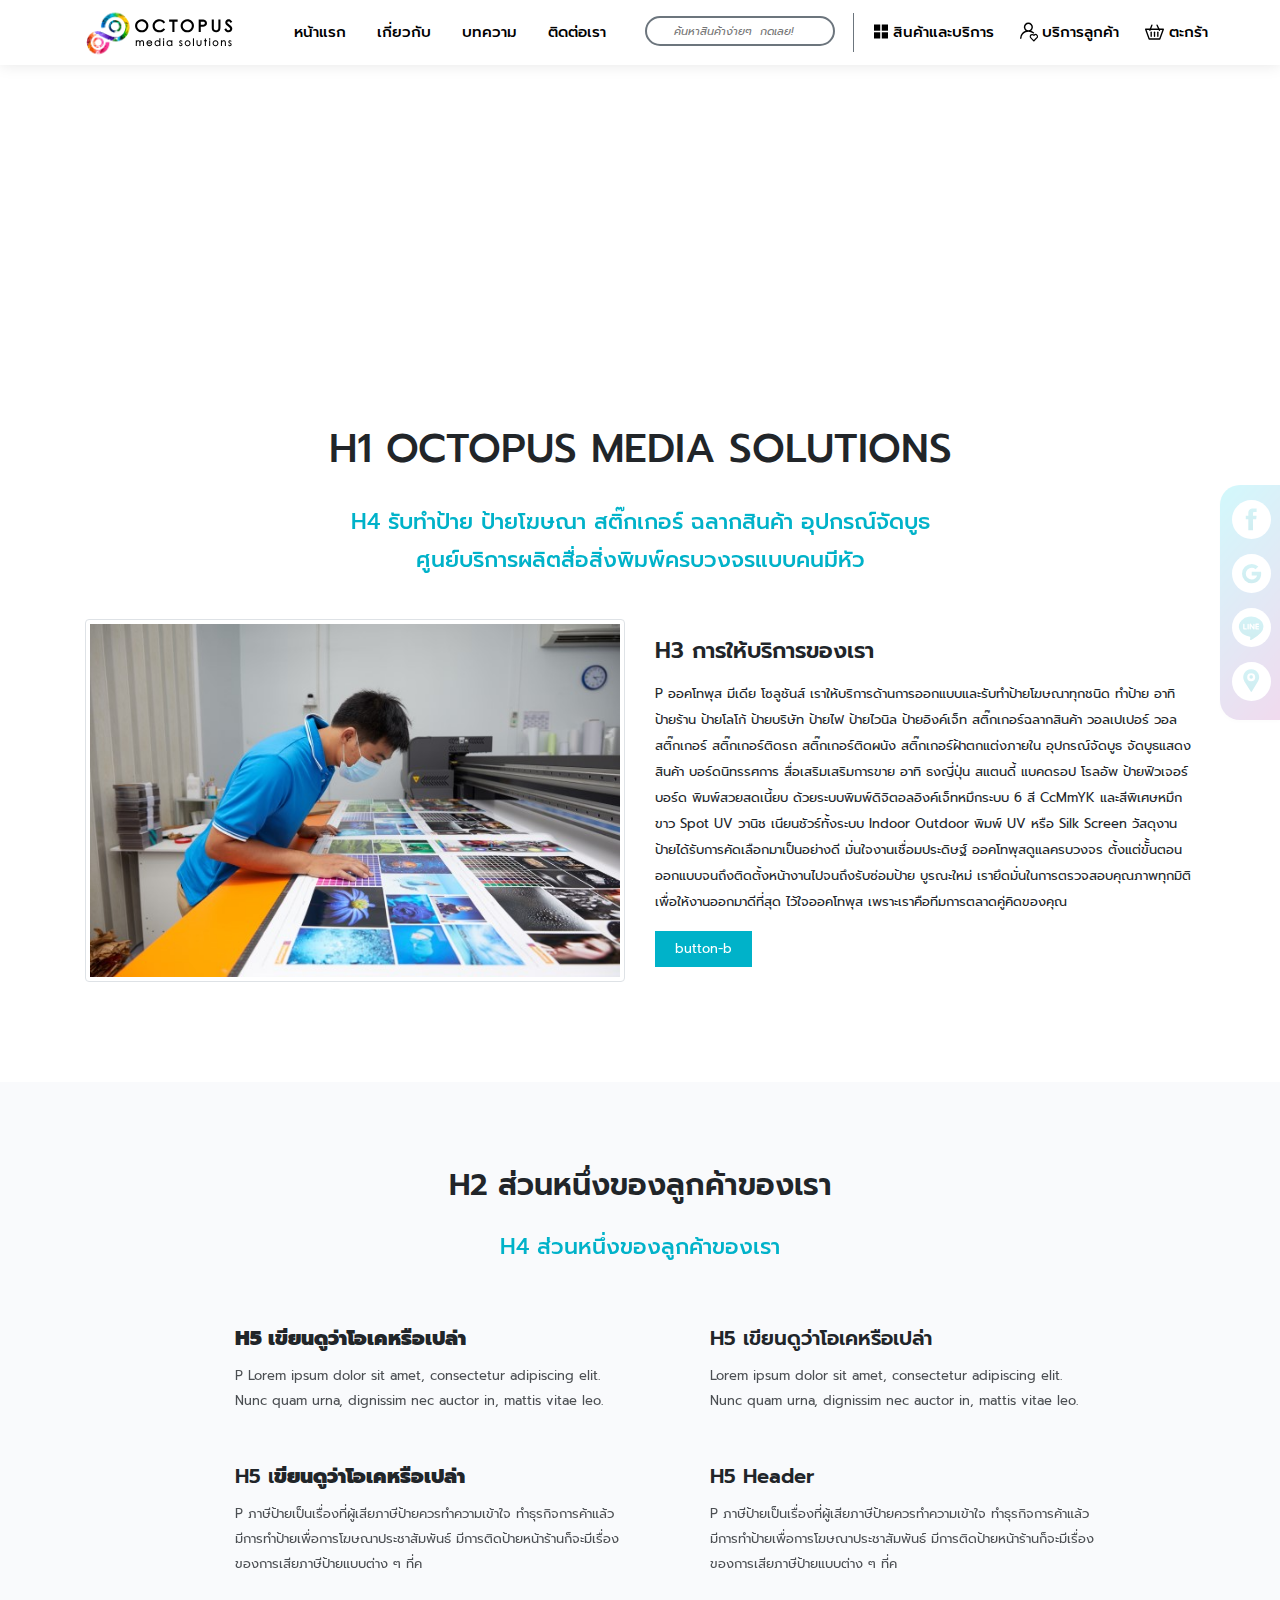
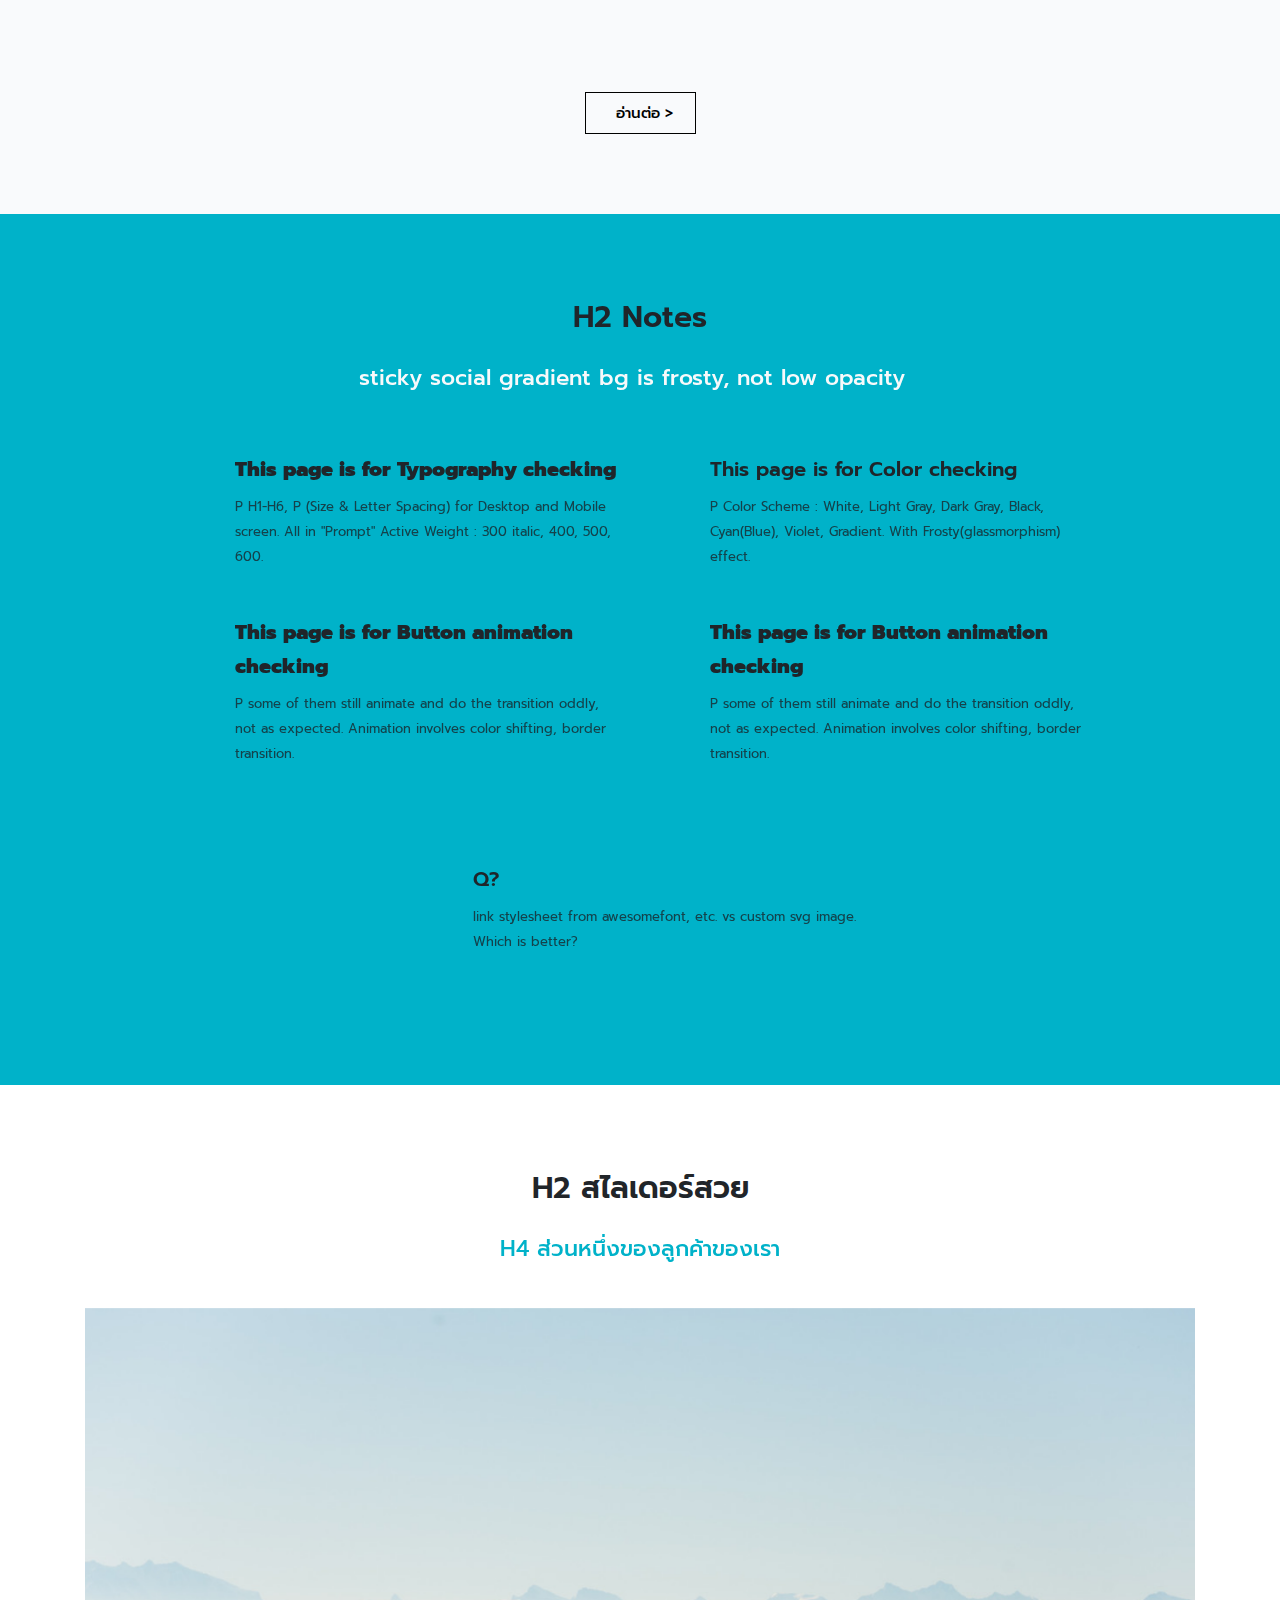
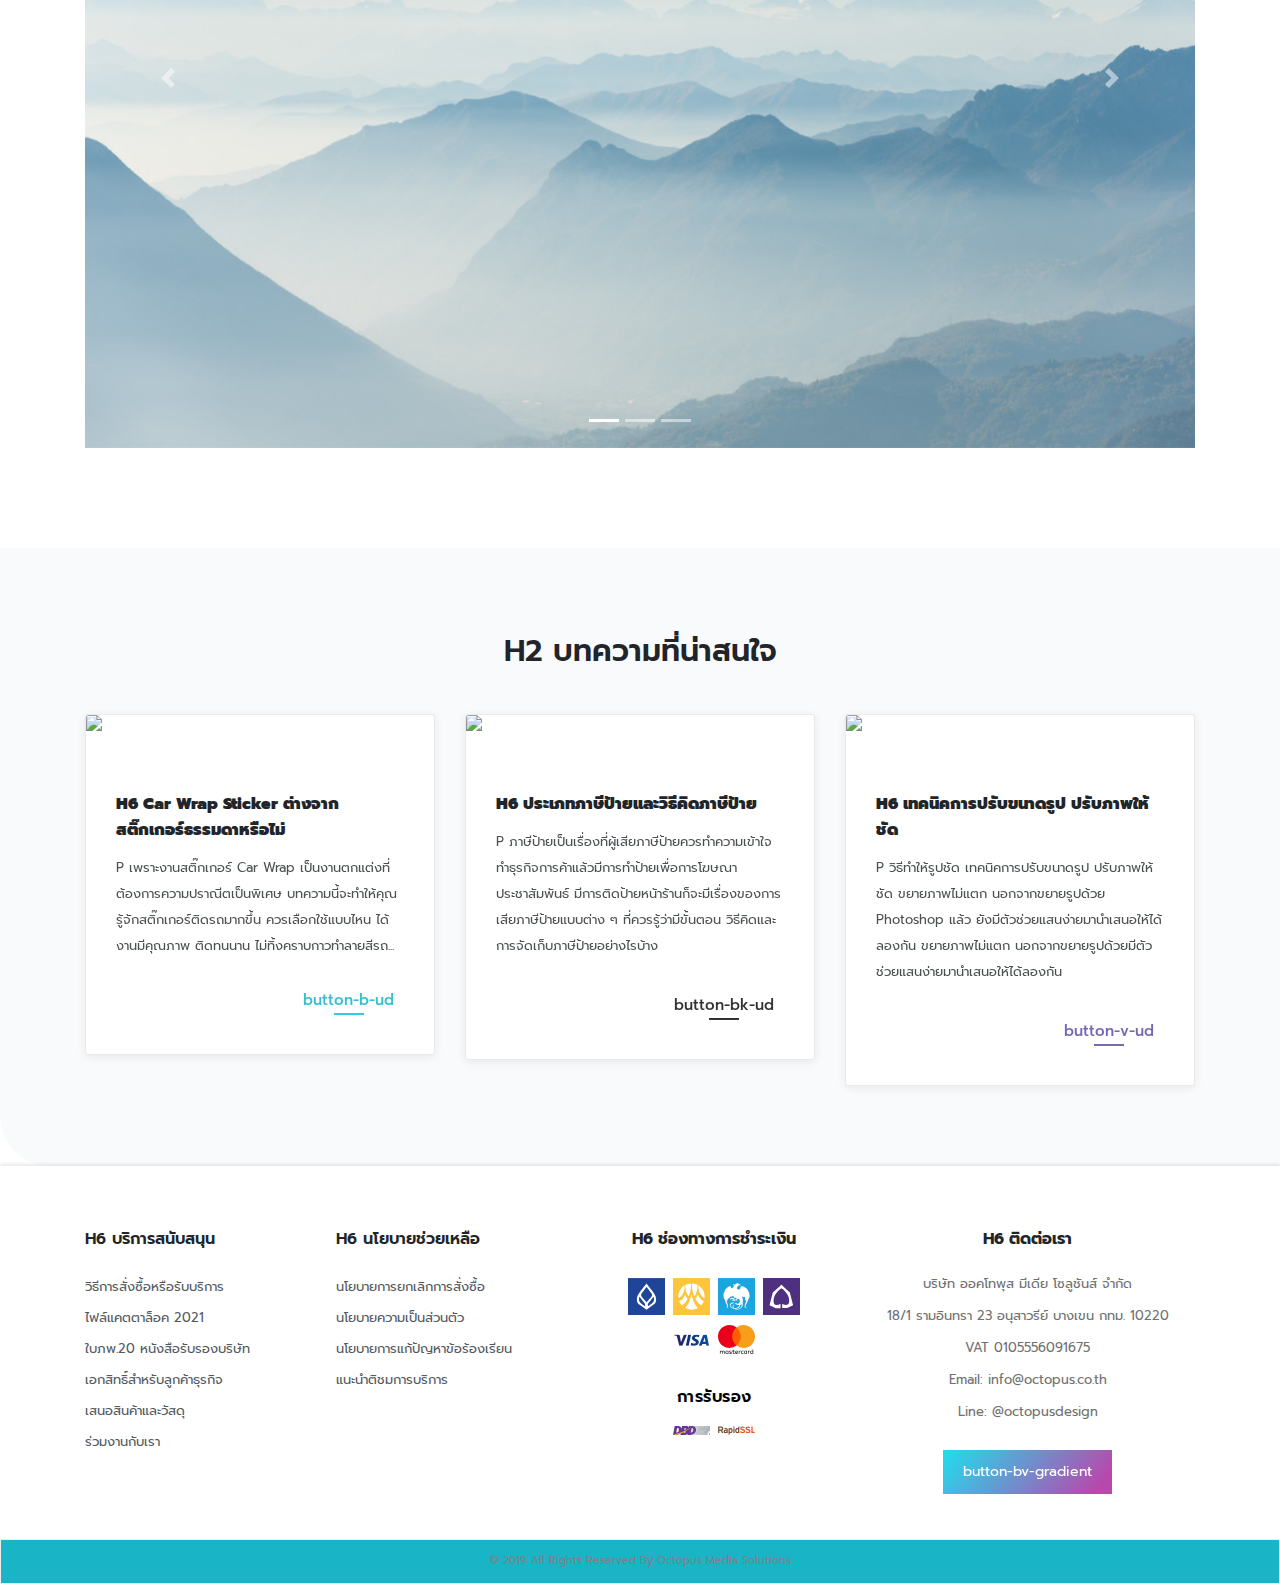
==== commit e8ae033b: "Update index.html" ====
--- a/index.html
+++ b/index.html
@@ -7,7 +7,7 @@
     <title>Home - Brand</title>
     <meta name="" content="">
     <link rel="preload" as="image" href="https://cdn.shopify.com/s/files/1/0098/2653/3433/files/Banner.jpg" >
-    <link rel="stylesheet" href="https://stackpath.bootstrapcdn.com/bootstrap/4.3.1/css/bootstrap.min.css">
+    <link rel="stylesheet" href="assets/bootstrap/css/bootstrap.min.css">
     <link rel="stylesheet" href="https://fonts.googleapis.com/css?family=Montserrat:400,400i,700,700i,600,600i">
     <link rel="stylesheet" href="https://fonts.googleapis.com/css?family=Prompt:300,400,500,600">
     <link rel="stylesheet" href="https://cdnjs.cloudflare.com/ajax/libs/font-awesome/5.15.1/css/fontawesome.min.css">
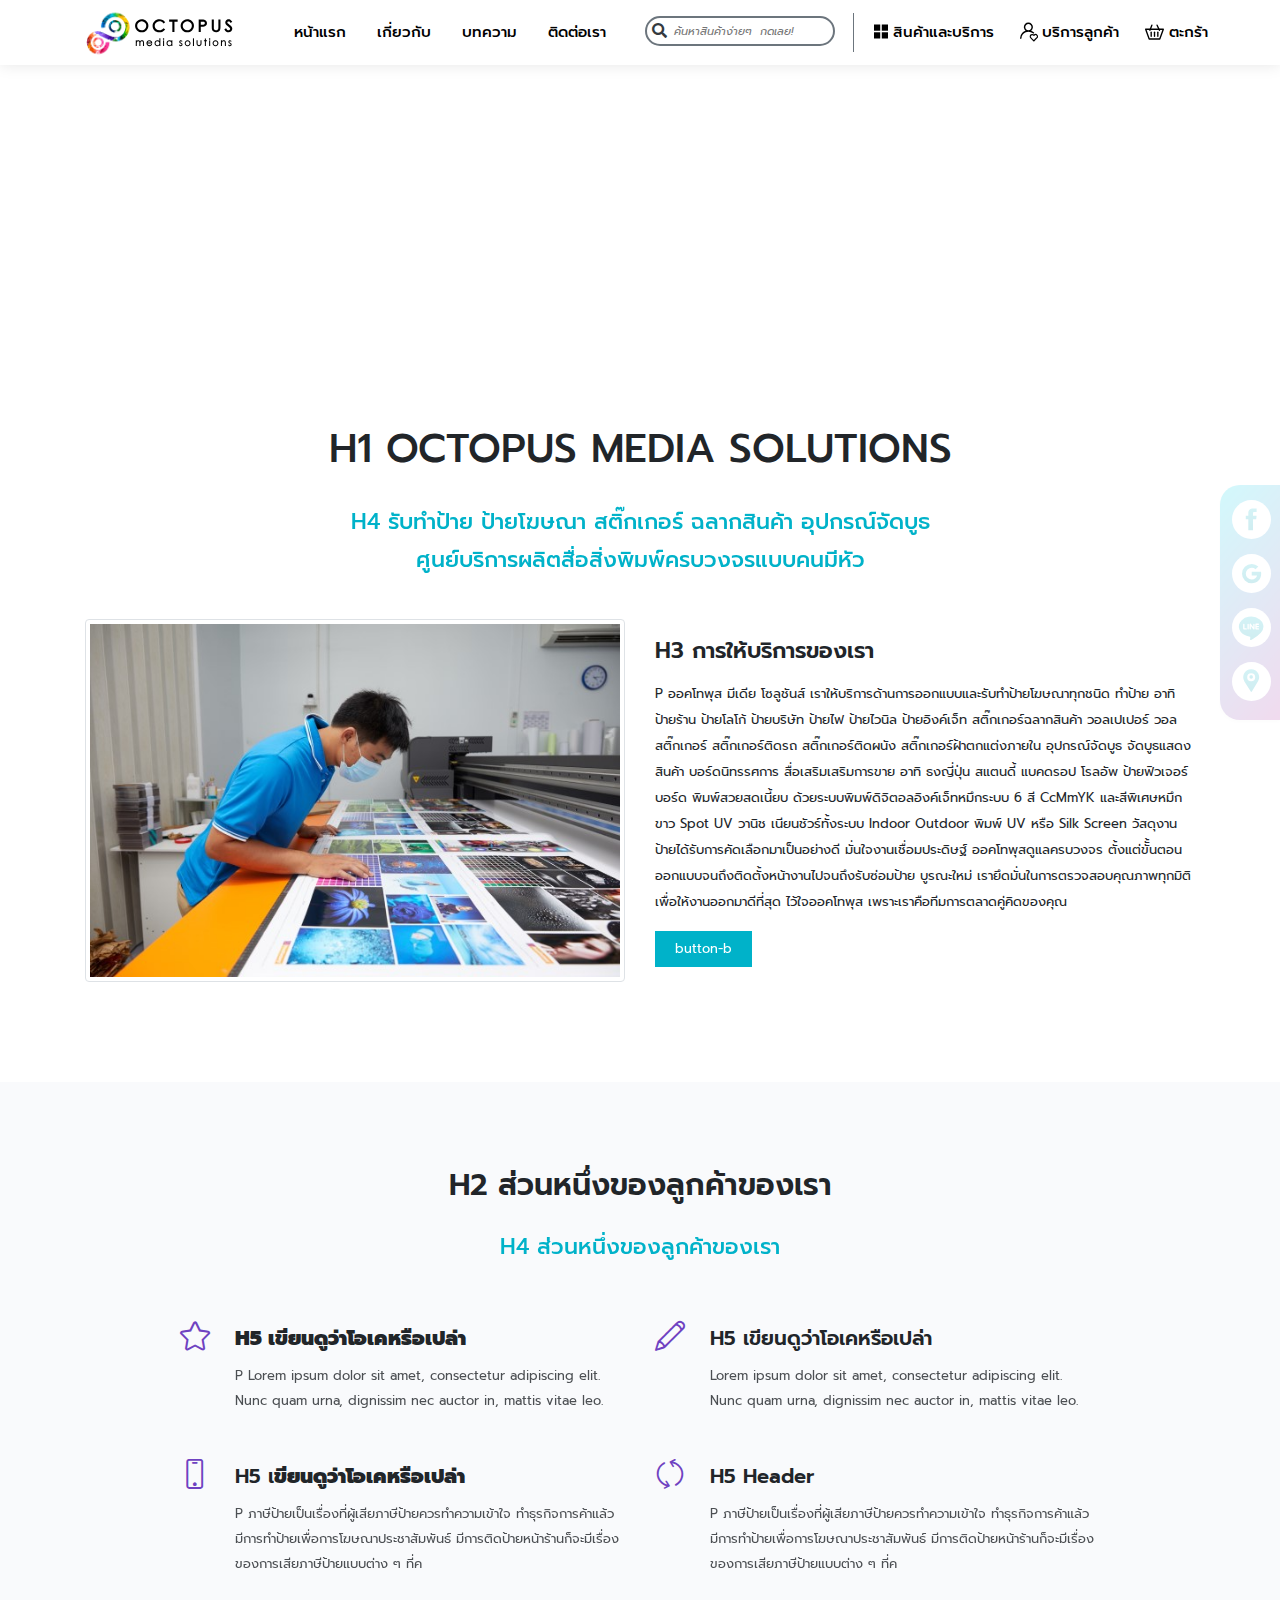
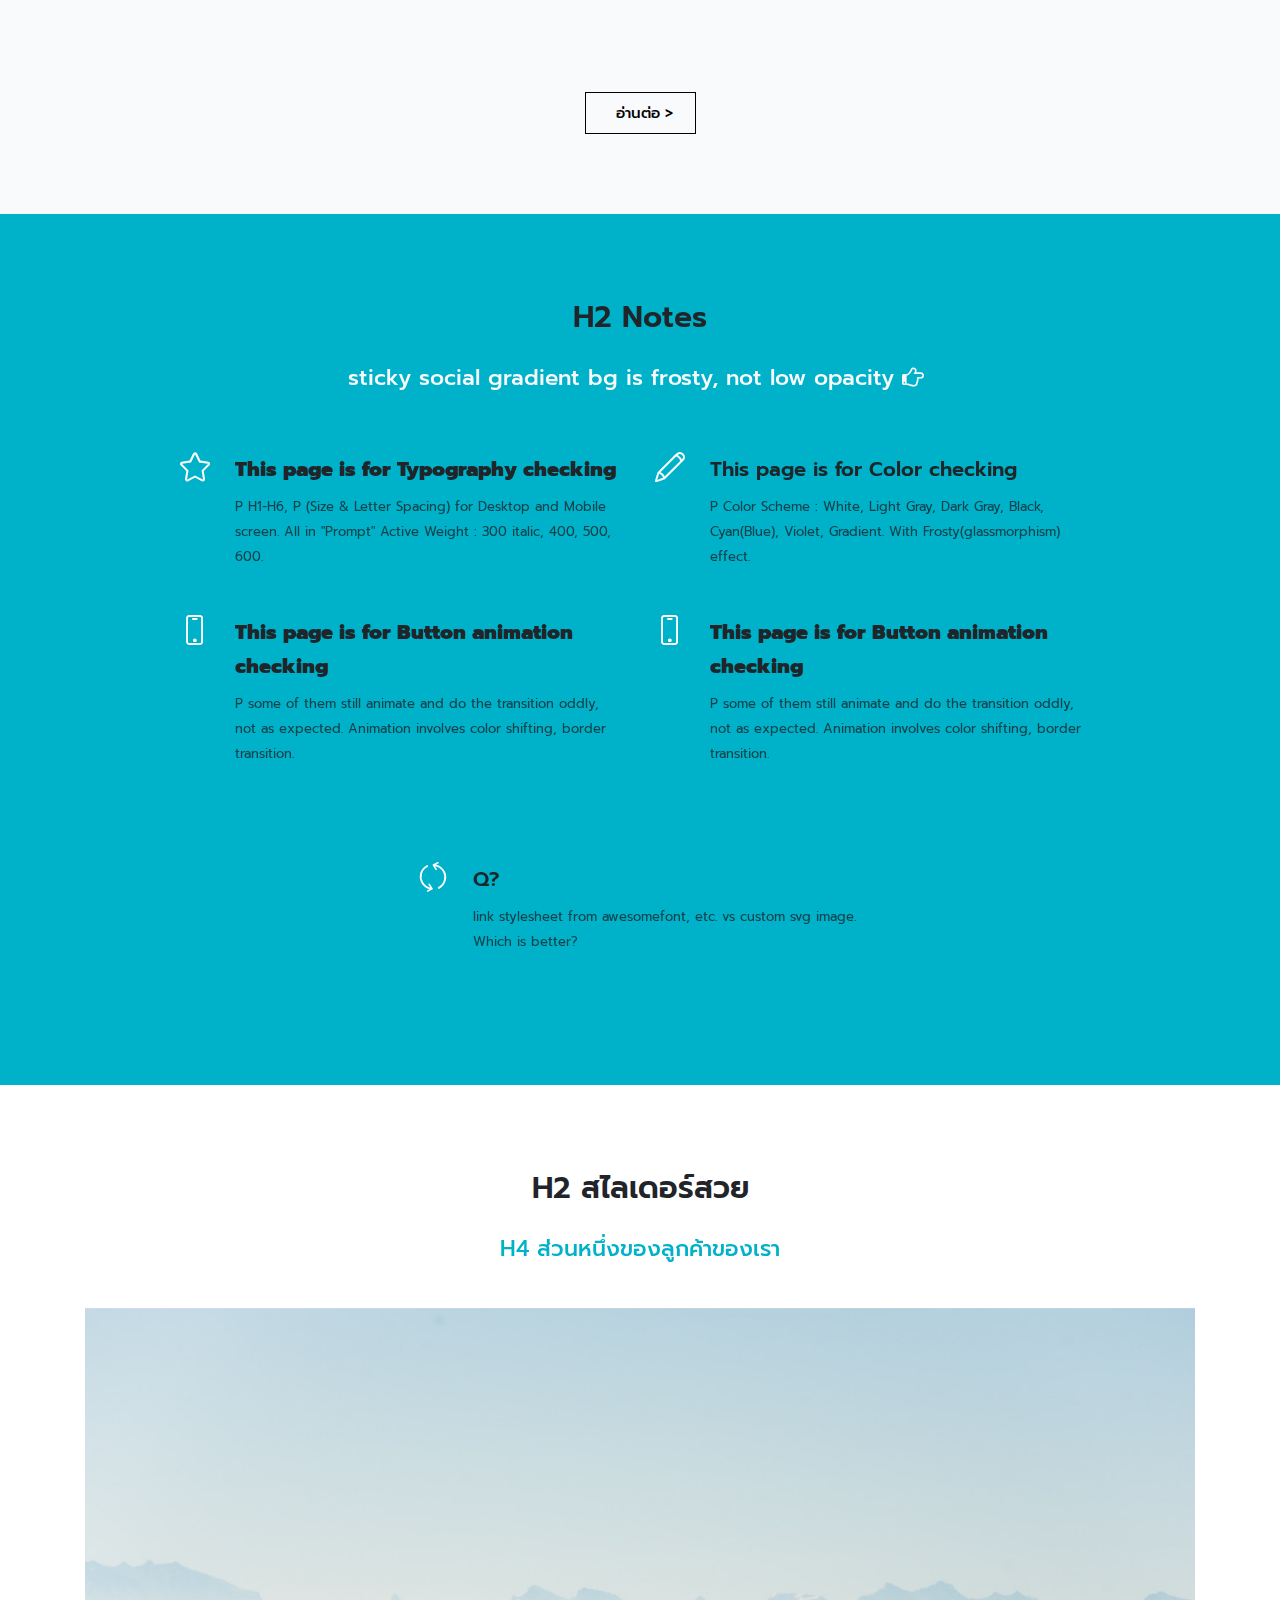
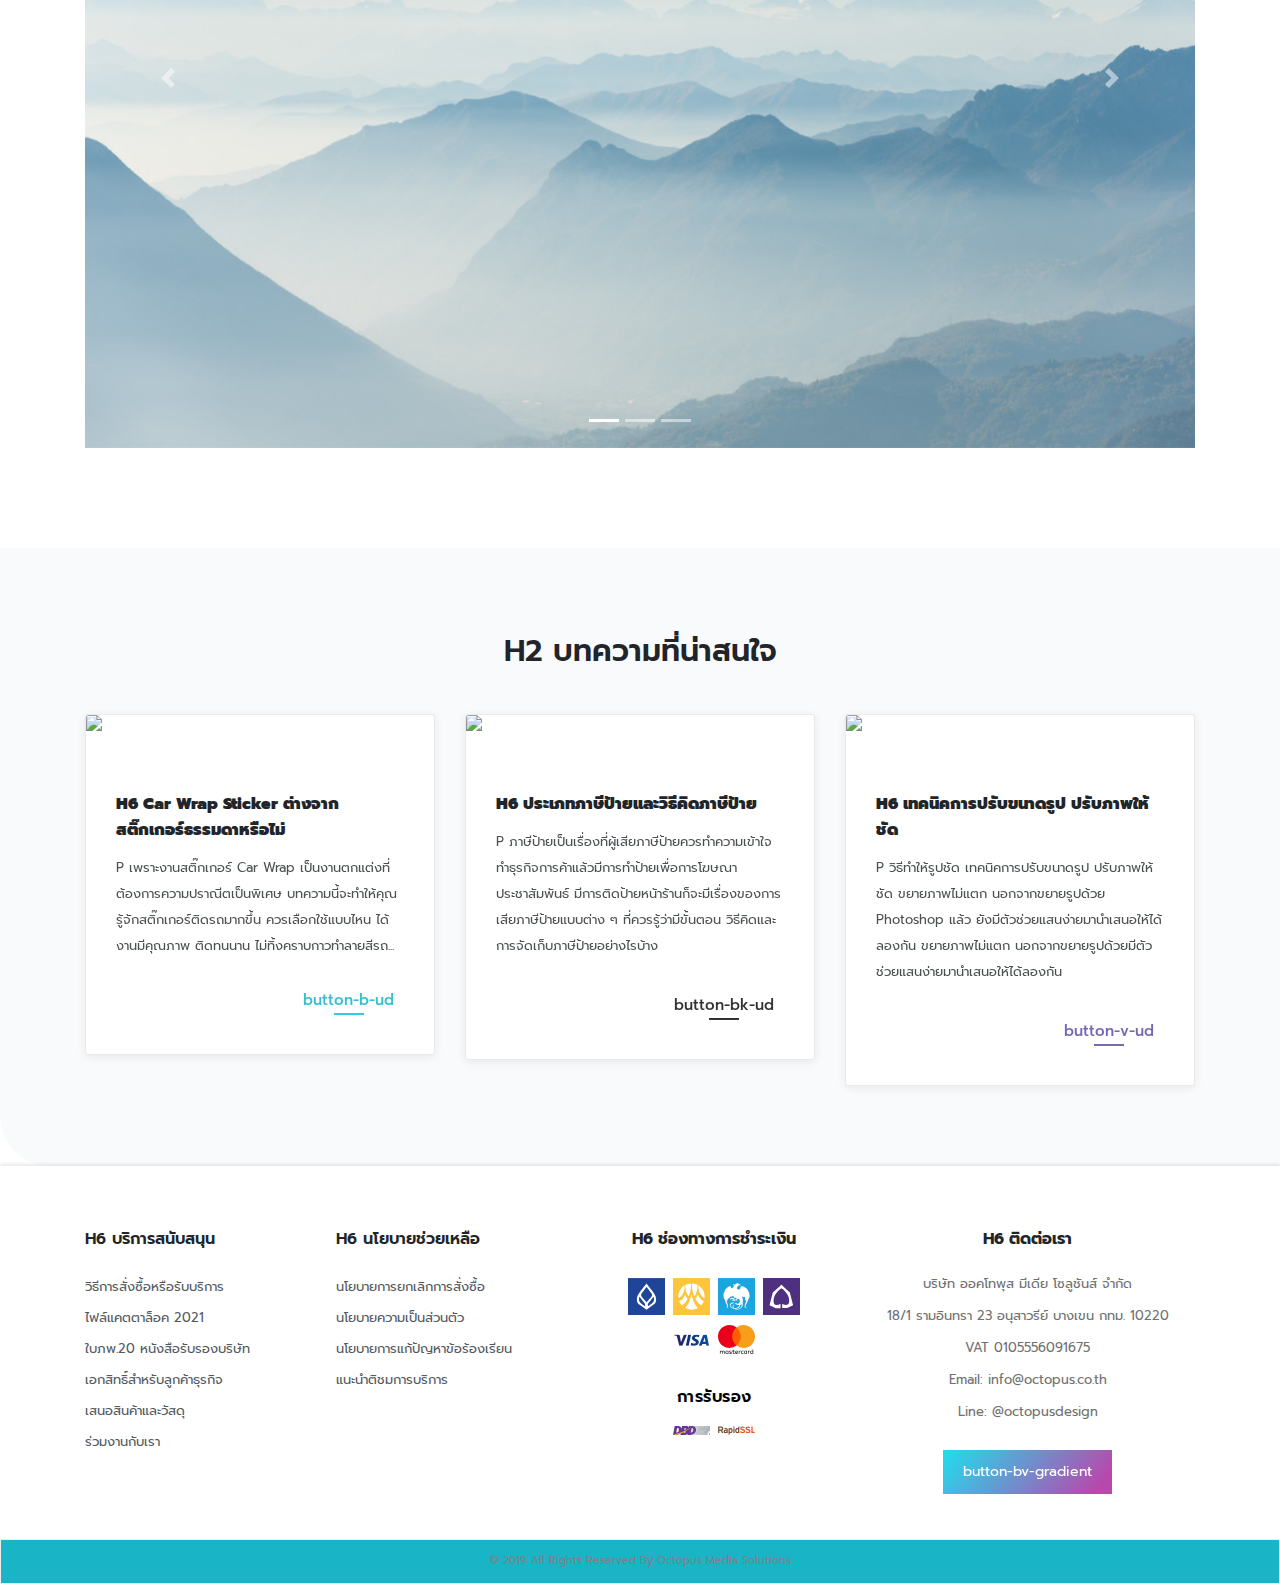
==== commit f6463509: "Update index.html" ====
--- a/index.html
+++ b/index.html
@@ -10,8 +10,10 @@
     <link rel="stylesheet" href="assets/bootstrap/css/bootstrap.min.css">
     <link rel="stylesheet" href="https://fonts.googleapis.com/css?family=Montserrat:400,400i,700,700i,600,600i">
     <link rel="stylesheet" href="https://fonts.googleapis.com/css?family=Prompt:300,400,500,600">
-    <link rel="stylesheet" href="https://cdnjs.cloudflare.com/ajax/libs/font-awesome/5.15.1/css/fontawesome.min.css">
-    <link rel="stylesheet" href="https://cdnjs.cloudflare.com/ajax/libs/simple-line-icons/2.5.5/css/simple-line-icons.min.css">
+    <link rel="stylesheet" href="assets/fonts/fontawesome-all.min.css">
+    <link rel="stylesheet" href="assets/fonts/font-awesome.min.css">
+    <link rel="stylesheet" href="assets/fonts/simple-line-icons.min.css">
+    <link rel="stylesheet" href="assets/fonts/fontawesome5-overrides.min.css">
     <link rel="stylesheet" href="assets/css/styles.min.css">
 </head>
 
--- a/assets/fonts/fontawesome5-overrides.min.css
+++ b/assets/fonts/fontawesome5-overrides.min.css
@@ -0,0 +1 @@
+.fab.fa-bitcoin:before{content:"\f379"}.far.fa-calendar:before,.fas.fa-calendar:before{content:"\f133"}.far.fa-clipboard:before,.fas.fa-clipboard:before{content:"\f328"}.fab.fa-facebook-f:before{content:"\f39e"}.fab.fa-google-plus:before{content:"\f2b3"}.fas.fa-hotel:before{content:"\f594"}.fab.fa-linkedin:before{content:"\f08c"}.fas.fa-reply:before{content:"\f3e5"}.fas.fa-thermometer:before{content:"\f491"}.fab.fa-vimeo:before{content:"\f40a"}.far.fa-window-close:before,.fas.fa-window-close:before{content:"\f410"}.fab.fa-youtube-square:before{content:"\f431"}